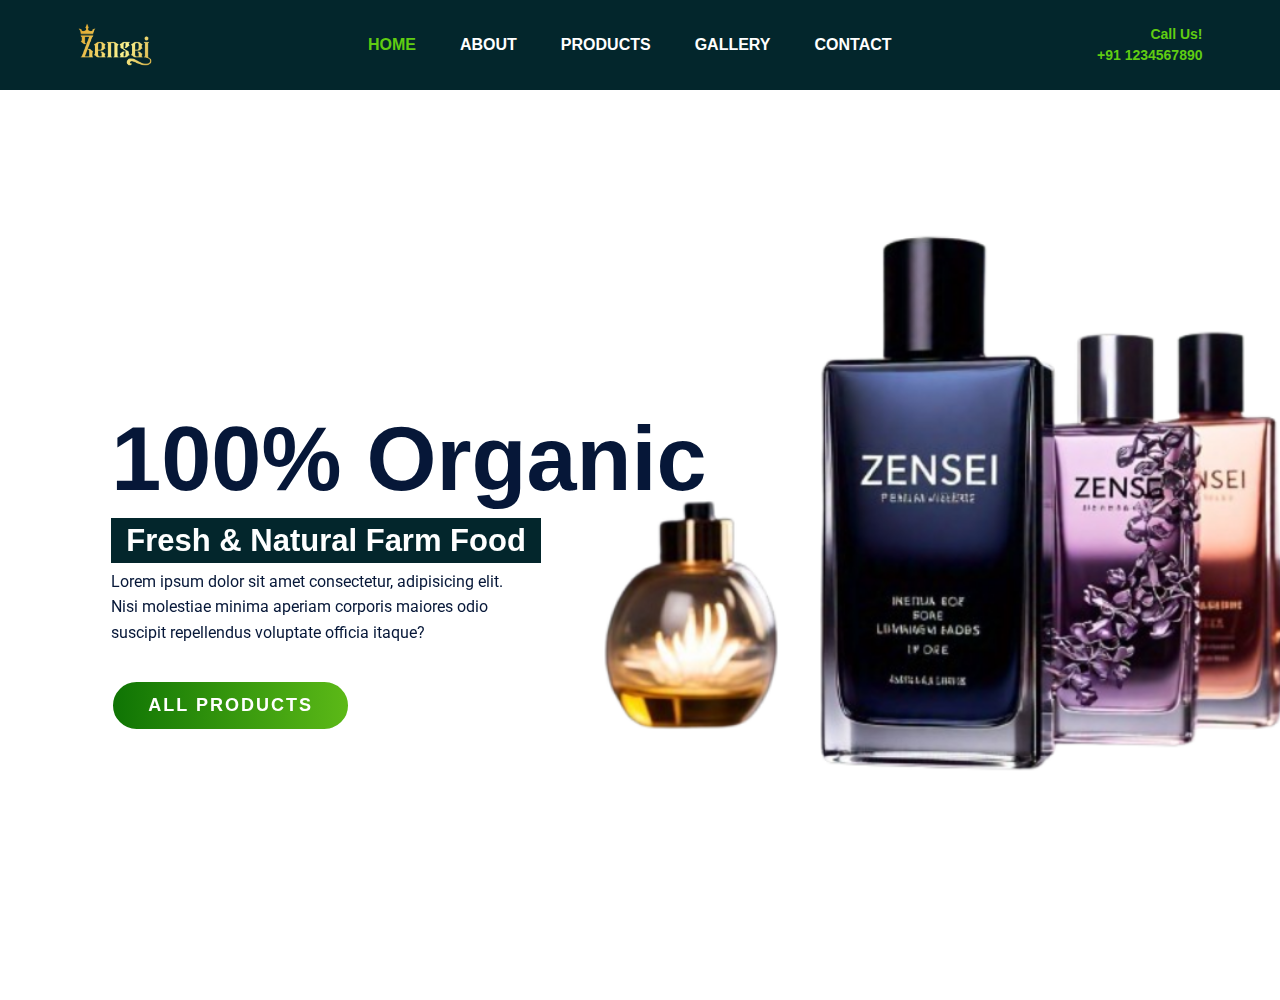
==== index.html @ 80c5c622 "banner section created" ====
<!DOCTYPE html>
<html lang="en">
  <head>
    <meta charset="UTF-8" />
    <meta name="viewport" content="width=device-width, initial-scale=1.0" />
    <title>Zensi</title>
    <!-- Bootstrap CDN -->
    <link
      href="https://cdn.jsdelivr.net/npm/bootstrap@5.3.3/dist/css/bootstrap.min.css"
      rel="stylesheet"
      integrity="sha384-QWTKZyjpPEjISv5WaRU9OFeRpok6YctnYmDr5pNlyT2bRjXh0JMhjY6hW+ALEwIH"
      crossorigin="anonymous"
    />

    <!-- Font awesome CDN -->
    <link
      rel="stylesheet"
      href="https://cdnjs.cloudflare.com/ajax/libs/font-awesome/6.7.2/css/all.min.css"
      integrity="sha512-Evv84Mr4kqVGRNSgIGL/F/aIDqQb7xQ2vcrdIwxfjThSH8CSR7PBEakCr51Ck+w+/U6swU2Im1vVX0SVk9ABhg=="
      crossorigin="anonymous"
      referrerpolicy="no-referrer"
    />

    <!-- Lightbox CDN -->
    <link href="path/to/lightbox.css" rel="stylesheet" />

    <!-- CSS link -->
    <link rel="stylesheet" href="css/style.css" />

    <!-- Responsive style link -->
    <link rel="stylesheet" href="css/responsive-style.css" />
  </head>
  <body>
    <!-- Navbar section -->
    <header id="full_nav">
      <div class="header">
        <div class="container">
          <nav class="navbar navbar-expand-lg">
            <a class="navbar-brand" href="#">
              <img
                src="assets/images/brand_logo/ZENSEI LOGO-01.png"
                alt="logo"
              />
            </a>
            <button
              class="navbar-toggler"
              type="button"
              data-bs-toggle="collapse"
              data-bs-target="#navbarNav"
              aria-controls="navbarNav"
              aria-expanded="false"
              aria-label="Toggle navigation"
            >
              <!-- <span class="navbar-toggler-icon"></span> -->
              <i class="fa-solid fa-bars navbar-toggler-icon"></i>
            </button>
            <div class="collapse navbar-collapse" id="navbarNav">
              <ul class="navbar-nav mx-auto">
                <li class="nav-item">
                  <a class="nav-link active" aria-current="page" href="#"
                    >Home</a
                  >
                </li>
                <li class="nav-item">
                  <a class="nav-link" href="#">About</a>
                </li>
                <li class="nav-item">
                  <a class="nav-link" href="#">Products</a>
                </li>
                <li class="nav-item">
                  <a class="nav-link" href="#">Gallery</a>
                </li>
                <li class="nav-item">
                  <a class="nav-link" href="#">Contact</a>
                </li>
              </ul>
              <div class="header_right">
                <div class="text-lg-end">
                  <span>Call Us!</span>
                  <span class="phone_number"> +91 1234567890 </span>
                </div>
              </div>
            </div>
          </nav>
        </div>
      </div>
    </header>

    <!-- Banner section -->
    <section class="banner_section">
      <div class="container">
        <div
          id="carouselExampleAutoplaying"
          class="carousel slide"
          data-bs-ride="true"
        >
          <div class="carousel-inner">
            <div class="carousel-item active">
              <div class="carousel-caption">
                <h1>100% Organic</h1>
                <h3>Fresh & Natural Farm Food</h3>
                <p>
                  Lorem ipsum dolor sit amet consectetur, adipisicing elit. Nisi
                  molestiae minima aperiam corporis maiores odio suscipit
                  repellendus voluptate officia itaque?
                </p>
                <a href="" class="btn main-btn">All Products</a>
              </div>
            </div>
            <div class="carousel-item">
              <div class="carousel-caption">
                <h1>100% Organic</h1>
                <h3>Fresh & Natural Farm Food</h3>
                <p>
                  Lorem ipsum dolor sit amet consectetur, adipisicing elit. Nisi
                  molestiae minima aperiam corporis maiores odio suscipit
                  repellendus voluptate officia itaque?
                </p>
                <a href="" class="btn main-btn">All Products</a>
              </div>
            </div>
            <div class="carousel-item">
              <div class="carousel-caption">
                <h1>100% Organic</h1>
                <h3>Fresh & Natural Farm Food</h3>
                <p>
                  Lorem ipsum dolor sit amet consectetur, adipisicing elit. Nisi
                  molestiae minima aperiam corporis maiores odio suscipit
                  repellendus voluptate officia itaque?
                </p>
                <a href="" class="btn main-btn">All Products</a>
              </div>
            </div>
          </div>
        </div>
      </div>
    </section>

    <!-- Bootstrap CDN -->
    <script
      src="https://cdn.jsdelivr.net/npm/bootstrap@5.3.3/dist/js/bootstrap.bundle.min.js"
      integrity="sha384-YvpcrYf0tY3lHB60NNkmXc5s9fDVZLESaAA55NDzOxhy9GkcIdslK1eN7N6jIeHz"
      crossorigin="anonymous"
    ></script>

    <!-- Lightbox CDN -->
    <script src="path/to/lightbox.js"></script>
  </body>
</html>
---- css/style.css ----
@import url("https://fonts.googleapis.com/css2?family=Barlow:ital,wght@0,100;0,200;0,300;0,400;0,500;0,600;0,700;0,800;0,900;1,100;1,200;1,300;1,400;1,500;1,600;1,700;1,800;1,900&display=swap");

@import url("https://fonts.googleapis.com/css2?family=Roboto:ital,wght@0,100..900;1,100..900&display=swap");

*,
*::before,
*::after {
  -webkit-box-sizing: border-box;
  -moz-box-sizing: border-box;
  box-sizing: border-box;
  margin: 0;
  padding: 0;
  text-decoration: none;
  outline: none;
}

:root {
  /* Background Color */
  --bg-white: #fff;

  /* Text Colors */
  --primary-text: #061738;
  --secondary-color: #60cd12;
  --light-color: #e2f6de;
  --dark-color: #03262c;
  --text-white: #fff;
  --text-gray: #dee2e6;
  --anchor-color: #007aff;

  /* Font Family */
  --primary-font: "Barlow Condensed", sans-serif;
  --secondary-font: "Roboto", sans-serif;
}

body,
html {
  color: var(--primary-text);
  font-size: 10px;
  font-weight: 400;
  font-family: var(--primary-font);
  scroll-behavior: smooth;
  line-height: 1.5;
}

h1,
h2,
h3,
h4,
h5,
h6,
p {
  margin: 0;
}

h1 {
  font-size: 9rem;
  line-height: 1.4;
  font-weight: 600;
  color: var(--primary-text);
}

h2 {
  color: var(--primary-text);
  font-size: 4.7rem;
  font-weight: 600;
  display: inline-block;
  text-transform: capitalize;
  line-height: 1.2;
  margin-bottom: 2rem;
}

h3 {
  color: var(--text-white);
  font-size: 3.1rem;
  line-height: 1.2;
  font-weight: 700;
}

h4 {
  font-size: 2.5rem;
  font-weight: 700;
  line-height: 1;
  color: var(--primary-text);
}

h5 {
  font-size: 1.8rem;
  font-weight: 600;
  line-height: 1;
  color: var(--primary-text);
}

p {
  font-size: 1.6rem;
  line-height: 1.6;
  margin-top: 1rem;
  color: var(--primary-text);
  font-family: var(--secondary-font);
}

embed,
iframe,
img,
object {
  max-width: 100%;
}

ul {
  margin: 0;
  padding: 0;
  list-style: none;
}

a,
a:active,
a:focus,
a:hover,
button {
  text-decoration: none;
  outline: 0;
}

li a {
  color: var(--text-white);
}

a:hover,
button:hover {
  -webkit-transition: all 0.3s ease-in;
  -o-transition: all 0.3s ease-in;
  -moz-transition: all 0.3s ease-in;
  transition: all 0.3s ease-in;
}

::-webkit-scrollbar {
  width: 10px;
}
::-webkit-scrollbar-track {
  background: var(--white);
}
::-webkit-scrollbar-thumb {
  background: var(--secondary-color);
}

.main-btn {
  position: relative;
  color: var(--bg-white);
  background: linear-gradient(to right, #0f7404, #5cb917);
  z-index: 1;
  overflow: hidden;
  border: 0.2rem solid var(--bg-white);
  border-radius: 3.5rem;
  text-transform: uppercase;
  padding: 1rem 3.5rem;
  font-weight: 600;
  font-size: 1.8rem;
  margin-top: 1.5rem;
  letter-spacing: 0.2rem;
}

.main-btn:hover {
  background: var(--bg-white);
  color: var(--secondary-color);
  border: 0.2rem solid var(--secondary-color);
}

section {
  padding: 5rem 0;
}

.section-title {
  font-size: 4rem;
  font-weight: 600;
  color: var(--primary-text);
  text-transform: capitalize;
  margin-bottom: 2rem;
}

.section-subtitle {
  font-size: 1.6rem;
  font-weight: 400;
  color: var(--primary-text);
  font-family: var(--secondary-font);
  max-width: 40%;
  margin: auto;
  margin-bottom: 1.5rem;
}

.about .banner_section,
.product .banner_section,
.gallery .banner_section,
.contact .banner_section,
.distributors .banner_section {
  background: url("../assets/images/banner/banner.png");
  background-repeat: no-repeat;
  background-position: center;
  background-size: cover;
  padding-top: 17rem;
  padding-bottom: 10rem;
  min-height: auto;
}

/* Navbar css */
.header {
  /* position: absolute; */
  width: 100%;
  height: 90px;
  display: flex;
  justify-content: center;
  align-items: center;
  /* top: 2rem; */
  /* left: 0; */
  /* z-index: 2; */
  background-color: #03262c;
}

.navbar-brand {
  width: 7.5rem;
  margin-top: -0.1rem;
}

.header .navbar-nav .nav-link {
  color: var(--text-white);
  text-transform: uppercase;
  font-size: 1.6rem;
  font-weight: 600;
  padding: 0.5rem 2rem;
  margin: 0 0.2rem;
  font-family: var(--primary-font);
}

.header .navbar-nav .nav-link:hover,
.header .navbar-nav .nav-link.active {
  color: var(--secondary-color);
}

.header .navbar-toggler {
  color: var(--text-white);
  font-size: 2rem;
  height: 2.7rem;
  padding: 0;
}

.header .navbar-toggler:focus {
  outline: none;
  box-shadow: none;
}

.header .header_right span {
  color: var(--secondary-color);
  display: block;
  font-weight: 700;
  font-size: 1.4rem;
}

.header .header_right .phone_no {
  color: var(--text-white);
  font-size: 1.6rem;
}

/* Banner section */
.banner_section {
  background: url("../assets/images/banner/banner.png");
  background-repeat: no-repeat;
  background-size: cover;
  background-position: center;
  min-height: 90vh;
}

.banner_section .carousel-item {
  padding: 3rem 0;
  height: 90vh;
}

.banner_section .carousel-caption {
  top: 30%;
  bottom: 0;
  left: 3%;
  right: 0;
  text-align: left;
  width: 100%;
}

.banner_section .carousel-caption h3 {
  padding: 0.5rem 1.5rem;
  background-color: var(--dark-color);
  display: inline;
}

.banner_section .carousel-caption p {
  max-width: 40rem;
  margin-bottom: 2rem;
}
---- css/responsive-style.css ----
/* Media Query 1170px */
@media (max-width: 1170px) {
  /* General CSS */
  .section-subtitle {
    max-width: 60%;
  }

  /* 01 Navbar CSS */
  .header .navbar {
    background-size: cover;
    padding: 2rem;
  }

  .header .navbar-nav {
    margin-top: 2rem;
  }

  .header .navbar-nav .nav-link {
    padding: 0.2rem 0.5rem;
    margin-bottom: 1rem;
  }

  .header .header_right span {
    padding: 0.2rem 0.5rem;
  }

  /* 02 Banner Section */
  .banner_section .carousel-item {
    height: 90vh;
  }
}

/* Media Query 991px */
@media (max-width: 991px) {
  /* 01 Navbar CSS */
  .header .navbar {
    background-size: cover;
    padding: 1rem 2rem;
  }

  .header .navbar-nav {
    margin-top: 2rem;
  }

  .header .navbar-nav .nav-link {
    padding: 0.2rem 0.5rem;
    margin-bottom: 1rem;
  }

  .header .header_right span {
    padding: 0.2rem 0.5rem;
  }

  /* General CSS */
  .about .banner_section,
  .product .banner_section,
  .Gallery .banner_section,
  .contact .banner_section {
    padding-top: 12.5rem;
    padding-bottom: 3rem;
  }
}

/* Media Query 767px */
@media (max-width: 767px) {
  /* General CSS */
  body,
  html {
    font-size: 8px;
  }

  .section-subtitle {
    max-width: 80%;
  }

  /* 02 Banner Section */
  .banner_section {
    min-height: 70vh;
  }

  .banner_section .carousel-item {
    height: 70vh;
  }
}

/* Media Query 590px */
@media (max-width: 590px) {
  /* General CSS */
  body,
  html {
    font-size: 7px;
  }
}
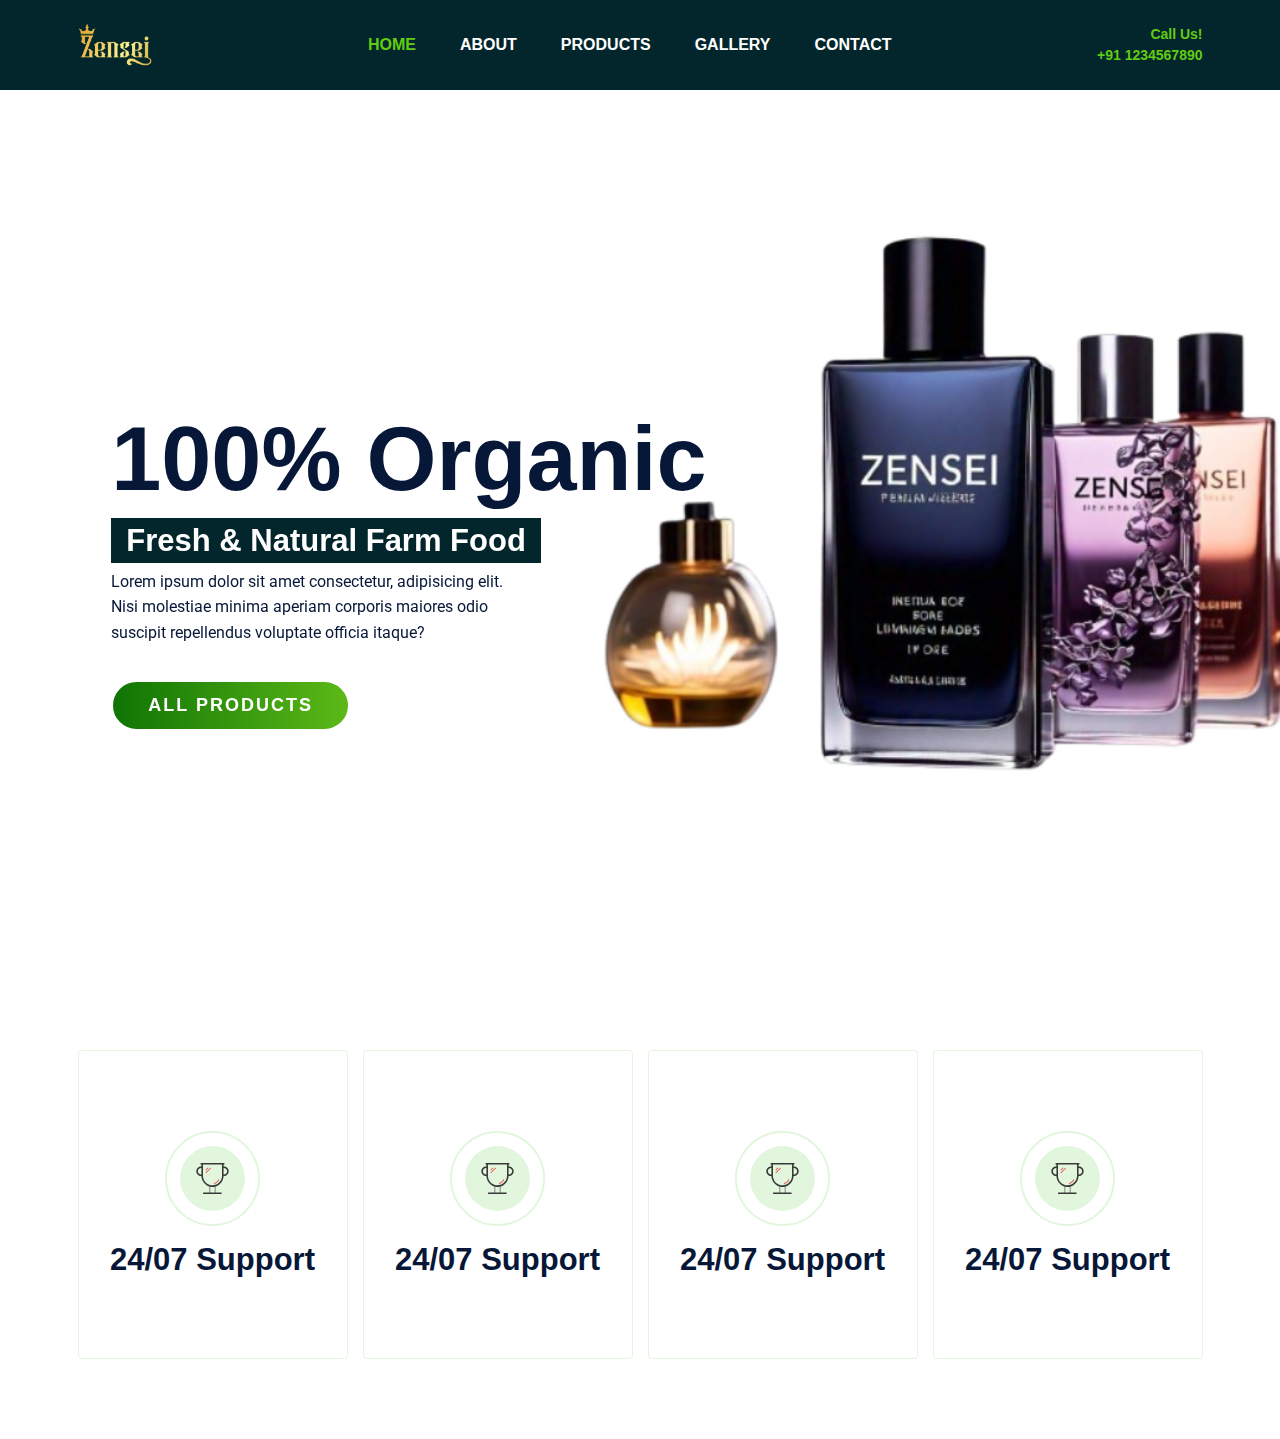
==== commit c7f37572: "feature section created" ====
--- a/index.html
+++ b/index.html
@@ -136,6 +136,70 @@
       </div>
     </section>
 
+    <!-- Features section -->
+     <section class="feature_section">
+        <div class="container">
+            <div class="row">
+                <div class="col-6 col-lg-3 mb-5">
+                    <div class="card features-box">
+                        <div class="text-center">
+                            <div class="features-icon-border">
+                                <div class="features-icon">
+                                    <img src="./assets/images/icons/feature_icon.svg" alt="icon">
+                                </div>
+                            </div>
+                            <div class="features-text">
+                                <h3>24/07 Support</h3>
+                            </div>
+                        </div>
+                    </div>
+                </div>
+                <div class="col-6 col-lg-3 mb-5">
+                    <div class="card features-box">
+                        <div class="text-center">
+                            <div class="features-icon-border">
+                                <div class="features-icon">
+                                    <img src="./assets/images/icons/feature_icon.svg" alt="icon">
+                                </div>
+                            </div>
+                            <div class="features-text">
+                                <h3>24/07 Support</h3>
+                            </div>
+                        </div>
+                    </div>
+                </div>
+                <div class="col-6 col-lg-3 mb-5">
+                    <div class="card features-box">
+                        <div class="text-center">
+                            <div class="features-icon-border">
+                                <div class="features-icon">
+                                    <img src="./assets/images/icons/feature_icon.svg" alt="icon">
+                                </div>
+                            </div>
+                            <div class="features-text">
+                                <h3>24/07 Support</h3>
+                            </div>
+                        </div>
+                    </div>
+                </div>
+                <div class="col-6 col-lg-3 mb-5">
+                    <div class="card features-box">
+                        <div class="text-center">
+                            <div class="features-icon-border">
+                                <div class="features-icon">
+                                    <img src="./assets/images/icons/feature_icon.svg" alt="icon">
+                                </div>
+                            </div>
+                            <div class="features-text">
+                                <h3>24/07 Support</h3>
+                            </div>
+                        </div>
+                    </div>
+                </div>
+            </div>
+        </div>
+     </section>
+
     <!-- Bootstrap CDN -->
     <script
       src="https://cdn.jsdelivr.net/npm/bootstrap@5.3.3/dist/js/bootstrap.bundle.min.js"
--- a/css/style.css
+++ b/css/style.css
@@ -291,3 +291,52 @@
   max-width: 40rem;
   margin-bottom: 2rem;
 }
+
+/* Feature section */
+.feature_section .features-box {
+  background-color: transparent;
+  border: 0.15rem solid var(--light-color);
+  padding: 8rem 0;
+  transition: all 0.3s;
+}
+
+.feature_section .features-box .features-icon-border {
+  background-color: transparent;
+  border-radius: 50%;
+  border: 0.2rem solid var(--light-color);
+  padding: 1.3rem;
+  display: inline-block;
+}
+
+.feature_section .features-box .features-icon {
+  height: 6.5rem;
+  width: 6.5rem;
+  background-color: var(--light-color);
+  margin: auto;
+  border-radius: 50%;
+  display: flex;
+  align-items: center;
+  justify-content: center;
+}
+
+.feature_section .features-box .features-icon img {
+  width: 3.7rem;
+}
+
+.feature_section .features-box h3 {
+  margin-top: 1.5rem;
+  color: var(--primary-text);
+}
+
+.feature_section .features-box:hover {
+  background-color: #03262c;
+  border-color: #03262c;
+}
+
+.feature_section .features-box:hover h3 {
+  color: #fff;
+}
+
+.feature_section .features-box:hover .features-icon-border {
+  border-color: #36970e;
+}
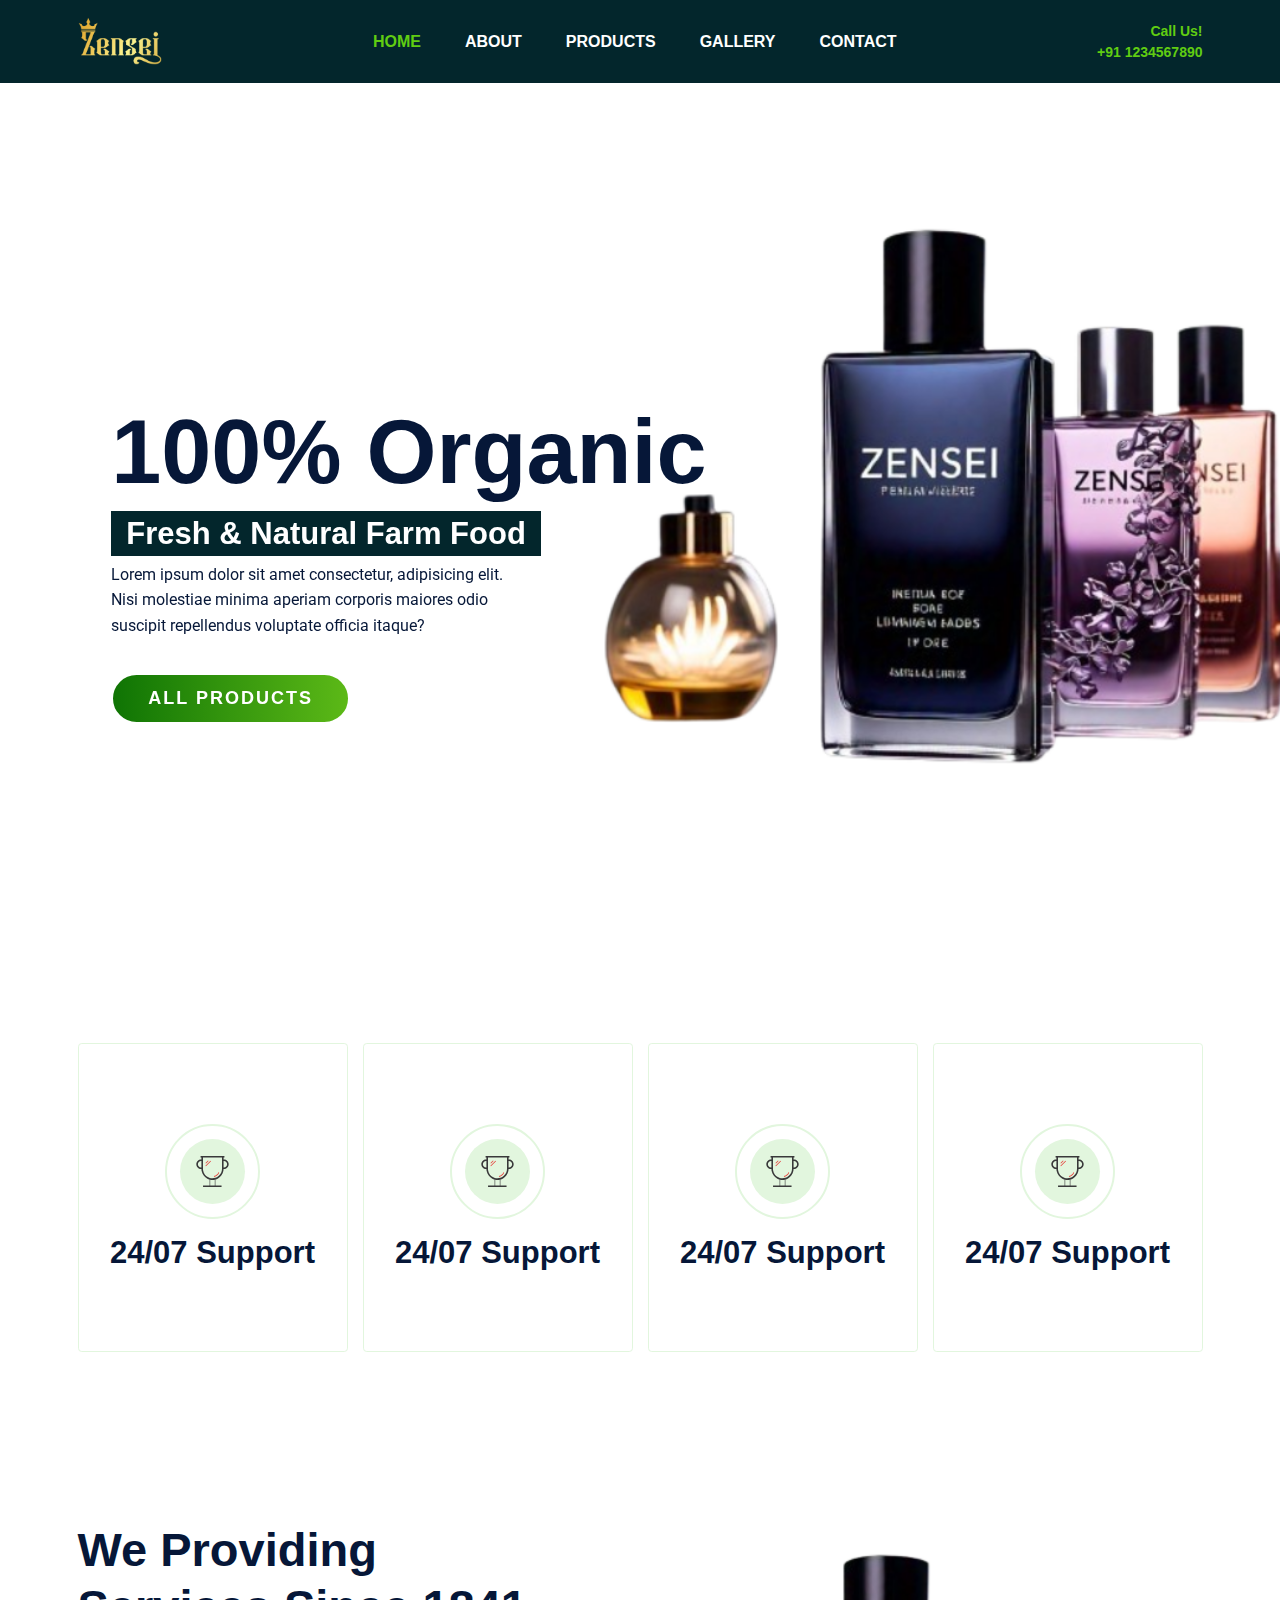
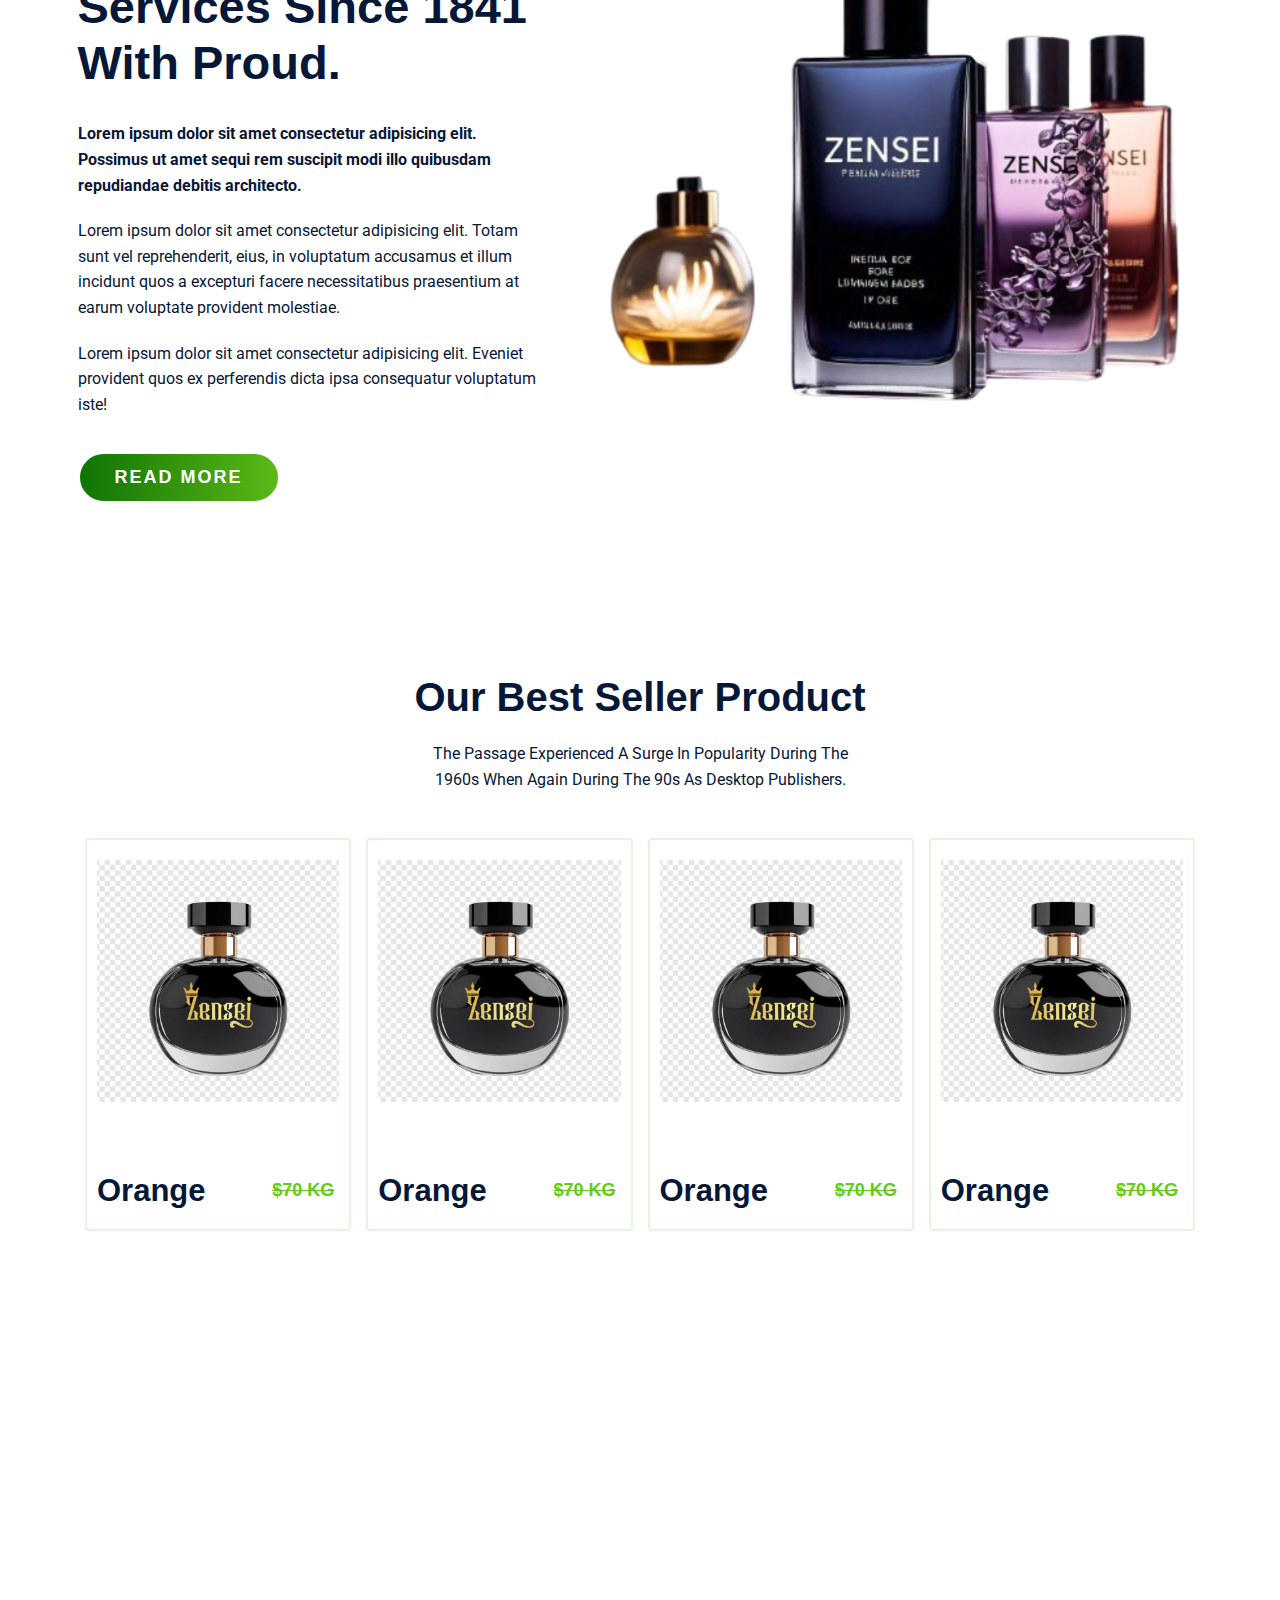
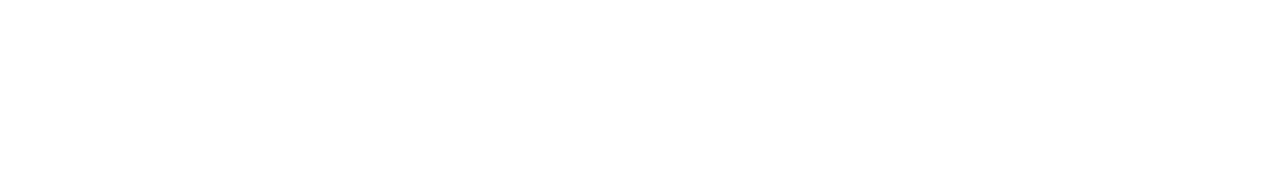
==== commit 59000070: "product section and story section created" ====
--- a/index.html
+++ b/index.html
@@ -35,7 +35,7 @@
     <header id="full_nav">
       <div class="header">
         <div class="container">
-          <nav class="navbar navbar-expand-lg">
+          <nav class="navbar navbar-expand-lg py-4">
             <a class="navbar-brand" href="#">
               <img
                 src="assets/images/brand_logo/ZENSEI LOGO-01.png"
@@ -137,68 +137,219 @@
     </section>
 
     <!-- Features section -->
-     <section class="feature_section">
-        <div class="container">
+    <section class="feature_section">
+      <div class="container">
+        <div class="row">
+          <div class="col-6 col-lg-3 mb-5">
+            <div class="card features-box">
+              <div class="text-center">
+                <div class="features-icon-border">
+                  <div class="features-icon">
+                    <img
+                      src="./assets/images/icons/feature_icon.svg"
+                      alt="icon"
+                    />
+                  </div>
+                </div>
+                <div class="features-text">
+                  <h3>24/07 Support</h3>
+                </div>
+              </div>
+            </div>
+          </div>
+          <div class="col-6 col-lg-3 mb-5">
+            <div class="card features-box">
+              <div class="text-center">
+                <div class="features-icon-border">
+                  <div class="features-icon">
+                    <img
+                      src="./assets/images/icons/feature_icon.svg"
+                      alt="icon"
+                    />
+                  </div>
+                </div>
+                <div class="features-text">
+                  <h3>24/07 Support</h3>
+                </div>
+              </div>
+            </div>
+          </div>
+          <div class="col-6 col-lg-3 mb-5">
+            <div class="card features-box">
+              <div class="text-center">
+                <div class="features-icon-border">
+                  <div class="features-icon">
+                    <img
+                      src="./assets/images/icons/feature_icon.svg"
+                      alt="icon"
+                    />
+                  </div>
+                </div>
+                <div class="features-text">
+                  <h3>24/07 Support</h3>
+                </div>
+              </div>
+            </div>
+          </div>
+          <div class="col-6 col-lg-3 mb-5">
+            <div class="card features-box">
+              <div class="text-center">
+                <div class="features-icon-border">
+                  <div class="features-icon">
+                    <img
+                      src="./assets/images/icons/feature_icon.svg"
+                      alt="icon"
+                    />
+                  </div>
+                </div>
+                <div class="features-text">
+                  <h3>24/07 Support</h3>
+                </div>
+              </div>
+            </div>
+          </div>
+        </div>
+      </div>
+    </section>
+
+    <!-- About section -->
+    <section class="landing_about_section">
+      <div class="container">
+        <div class="row align-items-center">
+          <div class="col-xl-5 col-lg-6 col-sm-8">
+            <div class="about-content">
+              <h2>We Providing Services Since 1841 With Proud.</h2>
+              <div class="about-details">
+                <p class="fw-bold">
+                  Lorem ipsum dolor sit amet consectetur adipisicing elit.
+                  Possimus ut amet sequi rem suscipit modi illo quibusdam
+                  repudiandae debitis architecto.
+                </p>
+                <p>
+                  Lorem ipsum dolor sit amet consectetur adipisicing elit. Totam
+                  sunt vel reprehenderit, eius, in voluptatum accusamus et illum
+                  incidunt quos a excepturi facere necessitatibus praesentium at
+                  earum voluptate provident molestiae.
+                </p>
+                <p>
+                  Lorem ipsum dolor sit amet consectetur adipisicing elit.
+                  Eveniet provident quos ex perferendis dicta ipsa consequatur
+                  voluptatum iste!
+                </p>
+                <a href="" class="btn main-btn">Read More</a>
+              </div>
+            </div>
+          </div>
+        </div>
+      </div>
+    </section>
+
+    <!-- Product section -->
+    <section class="landing_product_section">
+      <div class="container">
+        <div class="row justify-content-center">
+          <div class="col-12 text-center p-5">
+            <h2 class="section-title">Our Best Seller Product</h2>
+            <p class="section-subtitle">
+              The Passage Experienced A Surge In Popularity During The 1960s
+              When Again During The 90s As Desktop Publishers.
+            </p>
+          </div>
+        </div>
+        <div class="row mx-0">
+          <div class="col-lg-3 col-sm-6 mb-5">
+            <div class="card product-card">
+              <div class="product-img">
+                <img
+                  src="./assets/images/products/product1.jpeg"
+                  alt="product"
+                  class="img-fluid"
+                />
+              </div>
+              <div class="d-flex align-items-center justify-content-between">
+                <h3>Orange</h3>
+                <span>$70 KG</span>
+              </div>
+              <div class="product-detail">
+                <a href="" class="btn main-btn">View Products</a>
+              </div>
+            </div>
+          </div>
+          <div class="col-lg-3 col-sm-6 mb-5">
+            <div class="card product-card">
+              <div class="product-img">
+                <img
+                  src="./assets/images/products/product1.jpeg"
+                  alt="product"
+                  class="img-fluid"
+                />
+              </div>
+              <div class="d-flex align-items-center justify-content-between">
+                <h3>Orange</h3>
+                <span>$70 KG</span>
+              </div>
+              <div class="product-detail">
+                <a href="" class="btn main-btn">View Products</a>
+              </div>
+            </div>
+          </div>
+          <div class="col-lg-3 col-sm-6 mb-5">
+            <div class="card product-card">
+              <div class="product-img">
+                <img
+                  src="./assets/images/products/product1.jpeg"
+                  alt="product"
+                  class="img-fluid"
+                />
+              </div>
+              <div class="d-flex align-items-center justify-content-between">
+                <h3>Orange</h3>
+                <span>$70 KG</span>
+              </div>
+              <div class="product-detail">
+                <a href="" class="btn main-btn">View Products</a>
+              </div>
+            </div>
+          </div>
+          <div class="col-lg-3 col-sm-6 mb-5">
+            <div class="card product-card">
+              <div class="product-img">
+                <img
+                  src="./assets/images/products/product1.jpeg"
+                  alt="product"
+                  class="img-fluid"
+                />
+              </div>
+              <div class="d-flex align-items-center justify-content-between">
+                <h3>Orange</h3>
+                <span>$70 KG</span>
+              </div>
+              <div class="product-detail">
+                <a href="" class="btn main-btn">View Products</a>
+              </div>
+            </div>
+          </div>
+        </div>
+      </div>
+    </section>
+
+    <!-- story section -->
+    <section id="story">
+      <div class="container">
+        <div class="story-section rounded">
+          <div class="container">
             <div class="row">
-                <div class="col-6 col-lg-3 mb-5">
-                    <div class="card features-box">
-                        <div class="text-center">
-                            <div class="features-icon-border">
-                                <div class="features-icon">
-                                    <img src="./assets/images/icons/feature_icon.svg" alt="icon">
-                                </div>
-                            </div>
-                            <div class="features-text">
-                                <h3>24/07 Support</h3>
-                            </div>
-                        </div>
-                    </div>
-                </div>
-                <div class="col-6 col-lg-3 mb-5">
-                    <div class="card features-box">
-                        <div class="text-center">
-                            <div class="features-icon-border">
-                                <div class="features-icon">
-                                    <img src="./assets/images/icons/feature_icon.svg" alt="icon">
-                                </div>
-                            </div>
-                            <div class="features-text">
-                                <h3>24/07 Support</h3>
-                            </div>
-                        </div>
-                    </div>
-                </div>
-                <div class="col-6 col-lg-3 mb-5">
-                    <div class="card features-box">
-                        <div class="text-center">
-                            <div class="features-icon-border">
-                                <div class="features-icon">
-                                    <img src="./assets/images/icons/feature_icon.svg" alt="icon">
-                                </div>
-                            </div>
-                            <div class="features-text">
-                                <h3>24/07 Support</h3>
-                            </div>
-                        </div>
-                    </div>
-                </div>
-                <div class="col-6 col-lg-3 mb-5">
-                    <div class="card features-box">
-                        <div class="text-center">
-                            <div class="features-icon-border">
-                                <div class="features-icon">
-                                    <img src="./assets/images/icons/feature_icon.svg" alt="icon">
-                                </div>
-                            </div>
-                            <div class="features-text">
-                                <h3>24/07 Support</h3>
-                            </div>
-                        </div>
-                    </div>
-                </div>
-            </div>
-        </div>
-     </section>
+              <div class="col-sm-12"></div>
+            </div>
+          </div>
+        </div>
+      </div>
+    </section>
+
+    <!-- Faq section -->
+    <section class="faq_section">
+     
+    </section>
 
     <!-- Bootstrap CDN -->
     <script
--- a/css/style.css
+++ b/css/style.css
@@ -201,13 +201,11 @@
 }
 
 /* Navbar css */
+
+
 .header {
   /* position: absolute; */
   width: 100%;
-  height: 90px;
-  display: flex;
-  justify-content: center;
-  align-items: center;
   /* top: 2rem; */
   /* left: 0; */
   /* z-index: 2; */
@@ -215,7 +213,7 @@
 }
 
 .navbar-brand {
-  width: 7.5rem;
+  width: 8.5rem;
   margin-top: -0.1rem;
 }
 
@@ -340,3 +338,76 @@
 .feature_section .features-box:hover .features-icon-border {
   border-color: #36970e;
 }
+
+/* About section */
+.landing_about_section {
+  background: url("../assets/images/banner/banner.png");
+  background-repeat: no-repeat;
+  background-size: cover;
+  background-position: center;
+  padding: 9rem 0;
+}
+
+.landing_about_section p {
+  color: var(--primary-text);
+  margin-bottom: 2rem;
+}
+
+/* product card design */
+.landing_product_section .product-card {
+  position: relative;
+  overflow: hidden;
+  cursor: pointer;
+  border: transparent;
+  border: 0.2rem solid var(--light-color);
+  padding: 2rem 1rem;
+  position: relative;
+  transition: all 0.3s;
+}
+
+.landing_product_section .product-card .product-img {
+  margin-bottom: 7rem;
+  text-align: center;
+}
+
+.landing_product_section .product-card h3 {
+  color: var(--primary-text);
+}
+
+.landing_product_section .product-card span {
+  font-size: 1.8rem;
+  font-weight: 600;
+  text-transform: uppercase;
+  color: var(--secondary-color);
+  margin-right: 0.5rem;
+  text-decoration: line-through;
+  transition: all 0.3s;
+}
+
+.landing_product_section .product-detail {
+  position: absolute;
+  bottom: -22rem;
+  right: 0;
+  left: 0;
+  text-align: center;
+  padding: 5rem 1rem;
+  background-color: var(--dark-color);
+  transition: all 0.5s ease;
+}
+
+.landing_product_section .product-card:hover .product-detail {
+  bottom: 0;
+}
+
+/* Story section */
+.story-section {
+  width: 100%;
+  height: 28.125rem;
+  /* height: 300px; */
+  background: url("../assets/images/story/story1.jpeg") no-repeat center;
+  background-size: cover;
+  background-position: center;
+  background-attachment: fixed;
+  padding-top: 100px;
+  text-align: center;
+}
--- a/css/responsive-style.css
+++ b/css/responsive-style.css
@@ -7,7 +7,6 @@
 
   /* 01 Navbar CSS */
   .header .navbar {
-    background-size: cover;
     padding: 2rem;
   }
 
@@ -69,6 +68,7 @@
     font-size: 8px;
   }
 
+
   .section-subtitle {
     max-width: 80%;
   }
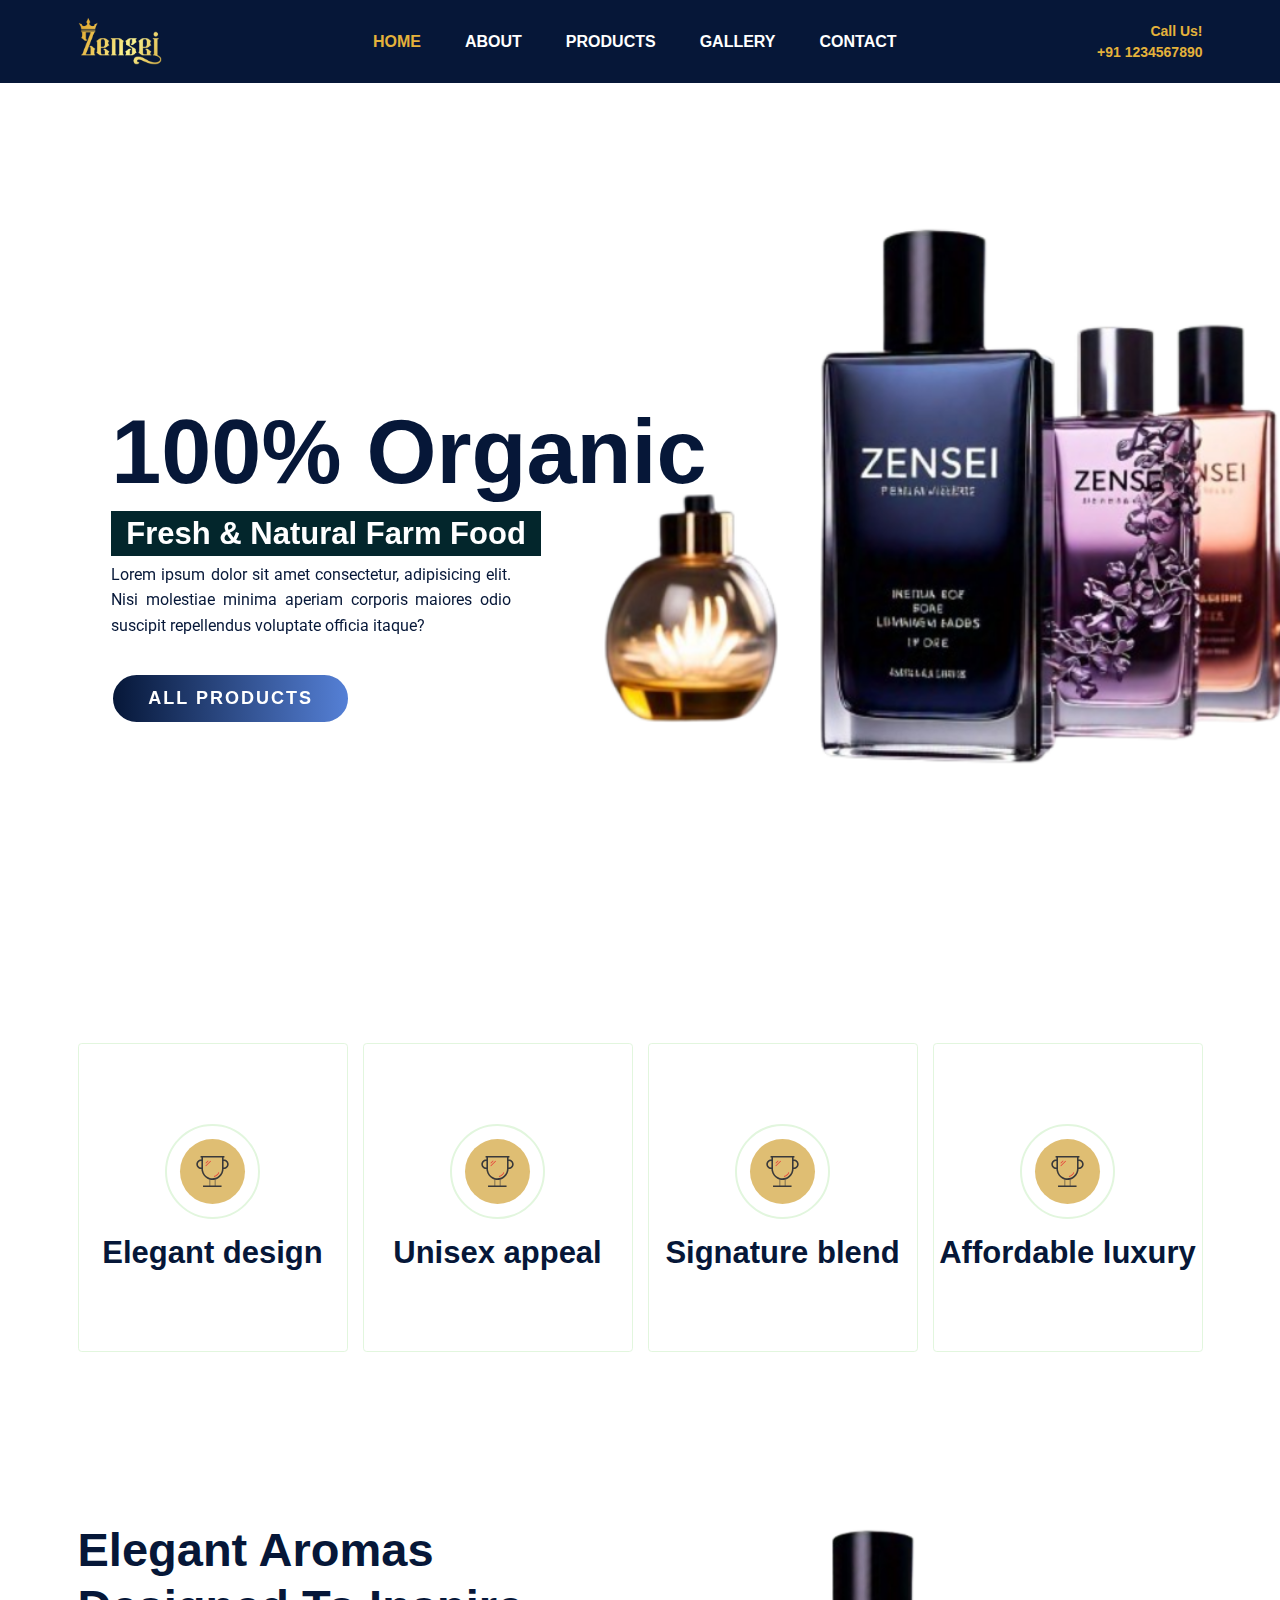
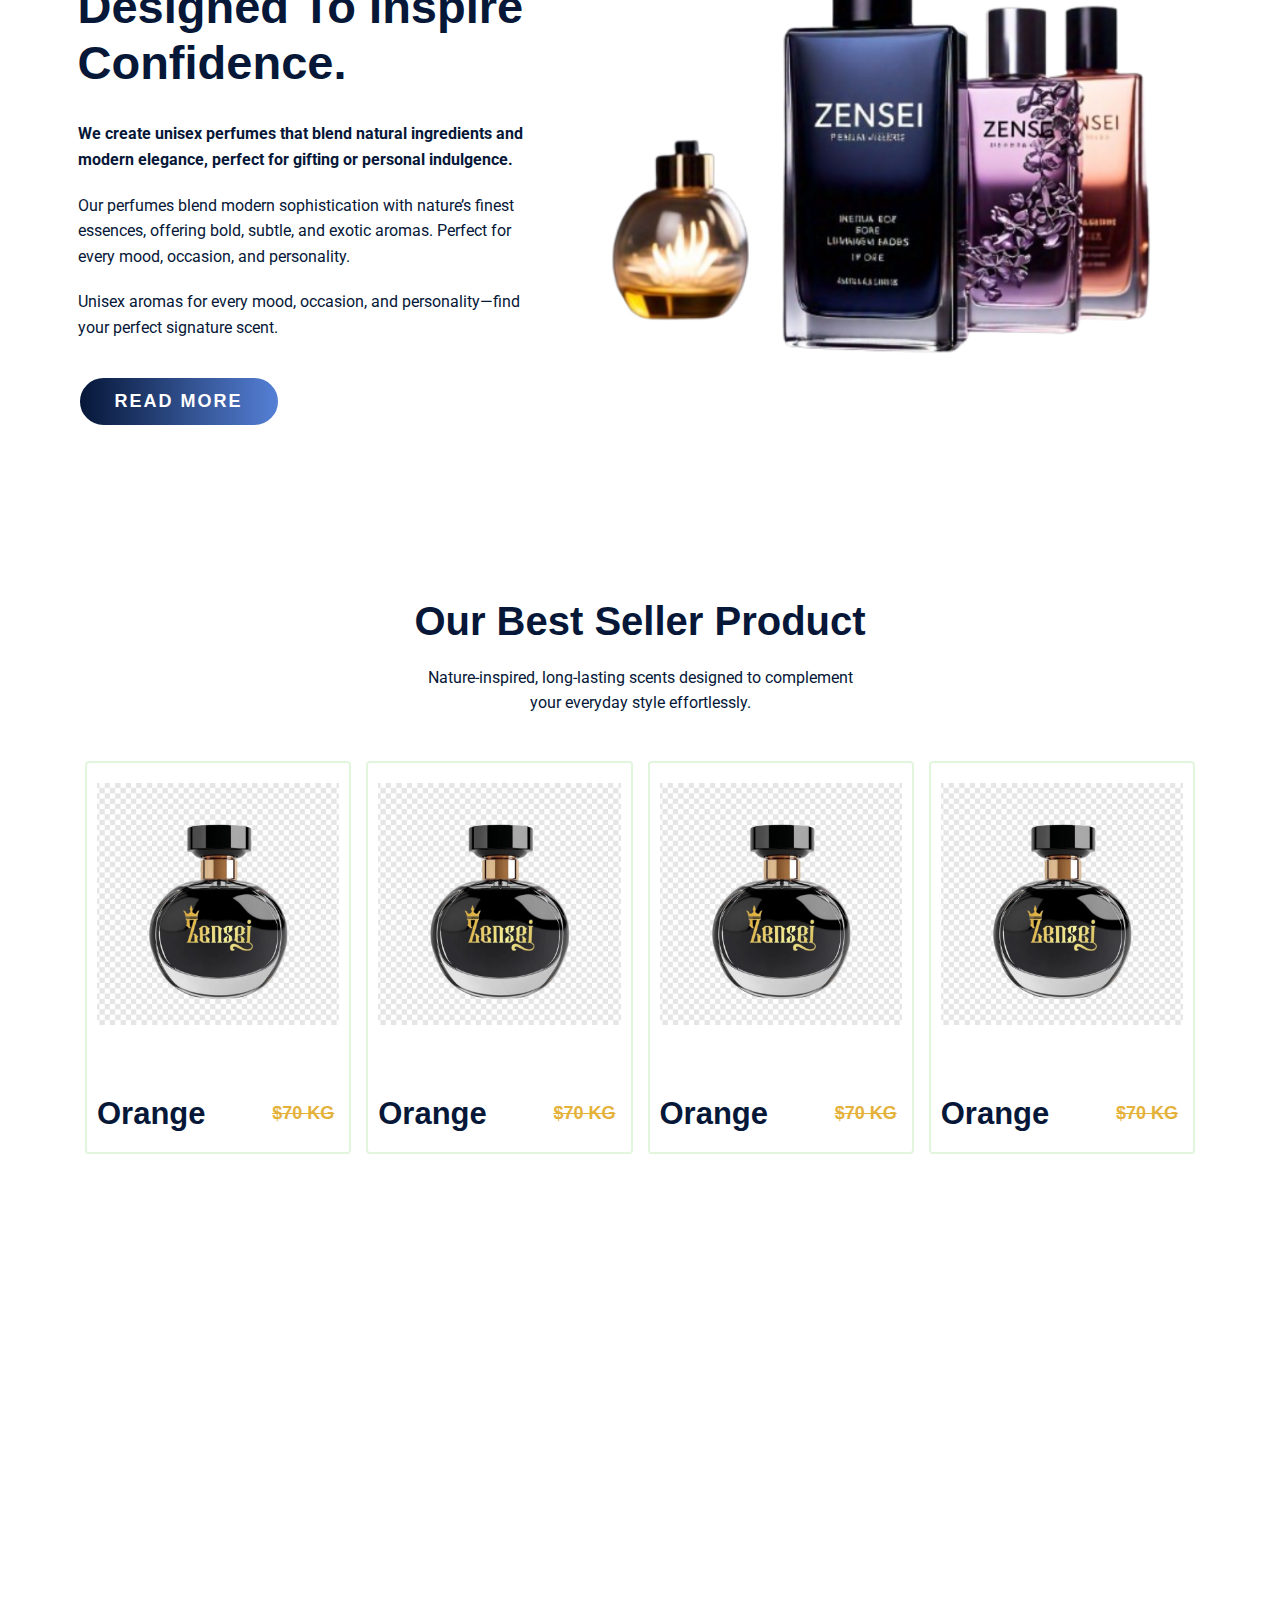
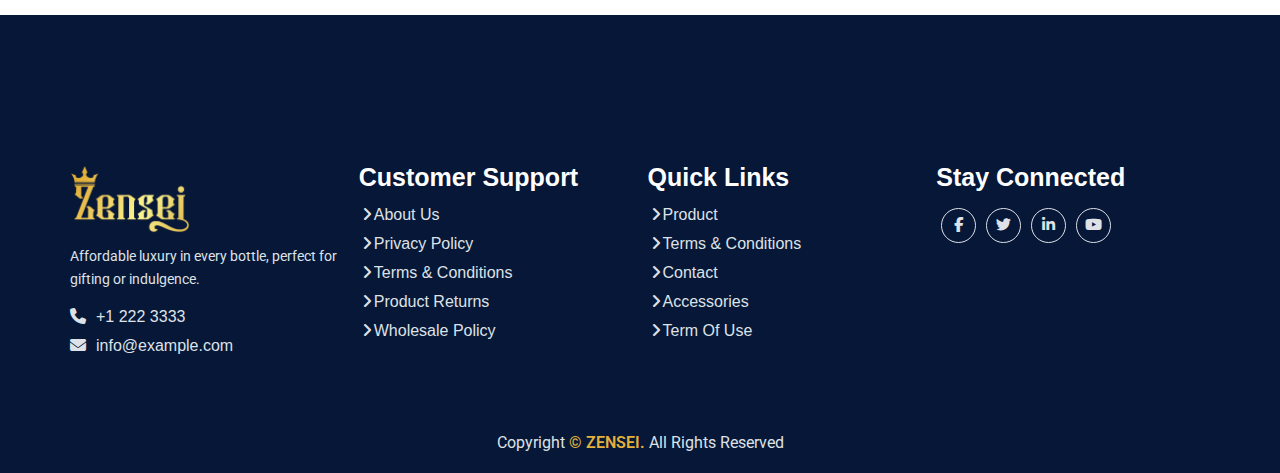
==== commit a9350347: "footer added" ====
--- a/index.html
+++ b/index.html
@@ -90,24 +90,24 @@
     <section class="banner_section">
       <div class="container">
         <div
-          id="carouselExampleAutoplaying"
+          id="carouselExampleCaptions"
           class="carousel slide"
-          data-bs-ride="true"
+          data-bs-ride="carousel"
         >
           <div class="carousel-inner">
+            <div class="carousel-item">
+              <div class="carousel-caption">
+                <h1>Daily Refresh</h1>
+                <h3>Discover Your Signature Scent</h3>
+                <p>
+                  Unleash your confidence with bold, unforgettable scents.
+                  Lightweight, eco-friendly, and designed to leave a lasting
+                  impression. Find your signature fragrance today.
+                </p>
+                <a href="" class="btn main-btn">All Products</a>
+              </div>
+            </div>
             <div class="carousel-item active">
-              <div class="carousel-caption">
-                <h1>100% Organic</h1>
-                <h3>Fresh & Natural Farm Food</h3>
-                <p>
-                  Lorem ipsum dolor sit amet consectetur, adipisicing elit. Nisi
-                  molestiae minima aperiam corporis maiores odio suscipit
-                  repellendus voluptate officia itaque?
-                </p>
-                <a href="" class="btn main-btn">All Products</a>
-              </div>
-            </div>
-            <div class="carousel-item">
               <div class="carousel-caption">
                 <h1>100% Organic</h1>
                 <h3>Fresh & Natural Farm Food</h3>
@@ -152,7 +152,7 @@
                   </div>
                 </div>
                 <div class="features-text">
-                  <h3>24/07 Support</h3>
+                  <h3>Elegant design</h3>
                 </div>
               </div>
             </div>
@@ -169,7 +169,7 @@
                   </div>
                 </div>
                 <div class="features-text">
-                  <h3>24/07 Support</h3>
+                  <h3>Unisex appeal</h3>
                 </div>
               </div>
             </div>
@@ -186,7 +186,7 @@
                   </div>
                 </div>
                 <div class="features-text">
-                  <h3>24/07 Support</h3>
+                  <h3>Signature blend</h3>
                 </div>
               </div>
             </div>
@@ -203,7 +203,7 @@
                   </div>
                 </div>
                 <div class="features-text">
-                  <h3>24/07 Support</h3>
+                  <h3>Affordable luxury</h3>
                 </div>
               </div>
             </div>
@@ -218,23 +218,20 @@
         <div class="row align-items-center">
           <div class="col-xl-5 col-lg-6 col-sm-8">
             <div class="about-content">
-              <h2>We Providing Services Since 1841 With Proud.</h2>
+              <h2>Elegant Aromas Designed to Inspire Confidence.</h2>
               <div class="about-details">
                 <p class="fw-bold">
-                  Lorem ipsum dolor sit amet consectetur adipisicing elit.
-                  Possimus ut amet sequi rem suscipit modi illo quibusdam
-                  repudiandae debitis architecto.
+                  We create unisex perfumes that blend natural ingredients and
+                  modern elegance, perfect for gifting or personal indulgence.
                 </p>
                 <p>
-                  Lorem ipsum dolor sit amet consectetur adipisicing elit. Totam
-                  sunt vel reprehenderit, eius, in voluptatum accusamus et illum
-                  incidunt quos a excepturi facere necessitatibus praesentium at
-                  earum voluptate provident molestiae.
+                  Our perfumes blend modern sophistication with nature’s finest
+                  essences, offering bold, subtle, and exotic aromas. Perfect
+                  for every mood, occasion, and personality.
                 </p>
                 <p>
-                  Lorem ipsum dolor sit amet consectetur adipisicing elit.
-                  Eveniet provident quos ex perferendis dicta ipsa consequatur
-                  voluptatum iste!
+                  Unisex aromas for every mood, occasion, and personality—find
+                  your perfect signature scent.
                 </p>
                 <a href="" class="btn main-btn">Read More</a>
               </div>
@@ -251,8 +248,8 @@
           <div class="col-12 text-center p-5">
             <h2 class="section-title">Our Best Seller Product</h2>
             <p class="section-subtitle">
-              The Passage Experienced A Surge In Popularity During The 1960s
-              When Again During The 90s As Desktop Publishers.
+              Nature-inspired, long-lasting scents designed to complement your
+              everyday style effortlessly.
             </p>
           </div>
         </div>
@@ -347,9 +344,107 @@
     </section>
 
     <!-- Faq section -->
-    <section class="faq_section">
-     
-    </section>
+    <!-- <section class="faq_section">
+      <div class="container">
+        <div class="row">
+          <div class="col-md-6 offset-md-3">
+            <div class="faq-title text-center pb-3">
+              <h2>FAQ</h2>
+            </div>
+          </div>
+
+          <div class="col-md-6 offset-md-3">
+            <div class="faq" id="accordion">
+              <div class="card">
+                <div class="card-header" id="faqHeading-1">
+                  <div class="mb-0">
+                    <h5 class="faq-title" data-toggle="collapse" data-target="#faqCollapse-1" data-area-expanded="true" data-area-controls="faqCollapse-1">
+                      <span class="badge">1</span>What is Lorem Ipsum
+                    </h5>
+                  </div>
+                </div>
+              </div>
+            </div>
+          </div>
+        </div>
+      </div>
+    </section> -->
+
+    <!-- Footer section -->
+    <!-- Footer section Start-->
+    <section class="footer_wrapper mt-3 mt-md-0">
+      <div class="container px-5 px-lg-0">
+        <div class="row">
+          <div class="col-lg-3 col-sm-6 mb-5 mb-lg-0">
+            <h5>
+              <a href=""
+                ><img
+                  src="./assets/images/brand_logo/ZENSEI LOGO-01.png"
+                  class="footer_logo"
+                  alt="logo"
+              /></a>
+            </h5>
+            <p class="mb-4 ps-0 company_details">
+              Affordable luxury in every bottle, perfect for gifting or
+              indulgence.
+            </p>
+            <div class="contact-info">
+              <ul class="list-unstyled">
+                <li>
+                  <a href="#"><i class="fa fa-phone me-3"></i>+1 222 3333</a>
+                </li>
+                <li>
+                  <a href="#"
+                    ><i class="fa fa-envelope me-3"></i>info@example.com</a
+                  >
+                </li>
+              </ul>
+            </div>
+          </div>
+          <div class="col-lg-3 col-sm-6 mb-5 mb-lg-0">
+            <h5>Customer Support</h5>
+            <ul class="link-widget p-0">
+              <li><a href="#">About Us</a></li>
+              <li><a href="#">Privacy Policy</a></li>
+              <li><a href="#">Terms & Conditions</a></li>
+              <li><a href="#">Product Returns</a></li>
+              <li><a href="#">Wholesale Policy</a></li>
+            </ul>
+          </div>
+          <div class="col-lg-3 col-sm-6 mb-5 mb-lg-0">
+            <h5>Quick Links</h5>
+            <ul class="link-widget p-0">
+              <li><a href="#">Product</a></li>
+              <li><a href="#">Terms & Conditions</a></li>
+              <li><a href="#">Contact</a></li>
+              <li><a href="#">Accessories</a></li>
+              <li><a href="#">Term Of Use</a></li>
+            </ul>
+          </div>
+          <div class="col-lg-3 col-sm-6 mb-5 mb-lg-0">
+            <h5>Stay Connected</h5>
+            <ul class="social-network d-flex align-items-center p-0">
+              <li>
+                <a href="#"><i class="fab fa-facebook-f"></i></a>
+              </li>
+              <li>
+                <a href="#"><i class="fab fa-twitter"></i></a>
+              </li>
+              <li>
+                <a href="#"><i class="fab fa-linkedin-in"></i></a>
+              </li>
+              <li>
+                <a href="#"><i class="fab fa-youtube"></i></a>
+              </li>
+            </ul>
+          </div>
+        </div>
+      </div>
+      <div class="container-fluid copyright-section">
+        <p>Copyright <a href="#">© ZENSEI.</a> All Rights Reserved</p>
+      </div>
+    </section>
+    <!-- Footer Section Exit  -->
 
     <!-- Bootstrap CDN -->
     <script
--- a/css/style.css
+++ b/css/style.css
@@ -20,7 +20,7 @@
 
   /* Text Colors */
   --primary-text: #061738;
-  --secondary-color: #60cd12;
+  --secondary-color: #e4b23b;
   --light-color: #e2f6de;
   --dark-color: #03262c;
   --text-white: #fff;
@@ -145,7 +145,7 @@
 .main-btn {
   position: relative;
   color: var(--bg-white);
-  background: linear-gradient(to right, #0f7404, #5cb917);
+  background: linear-gradient(to right, #061738, #5580d6);
   z-index: 1;
   overflow: hidden;
   border: 0.2rem solid var(--bg-white);
@@ -209,7 +209,7 @@
   /* top: 2rem; */
   /* left: 0; */
   /* z-index: 2; */
-  background-color: #03262c;
+  background-color: var(--primary-text);
 }
 
 .navbar-brand {
@@ -288,6 +288,7 @@
 .banner_section .carousel-caption p {
   max-width: 40rem;
   margin-bottom: 2rem;
+  text-align: justify;
 }
 
 /* Feature section */
@@ -309,7 +310,7 @@
 .feature_section .features-box .features-icon {
   height: 6.5rem;
   width: 6.5rem;
-  background-color: var(--light-color);
+  background-color: #dfbe73;
   margin: auto;
   border-radius: 50%;
   display: flex;
@@ -327,8 +328,8 @@
 }
 
 .feature_section .features-box:hover {
-  background-color: #03262c;
-  border-color: #03262c;
+  background-color: var(--primary-text);
+  border-color: var(--secondary-color);
 }
 
 .feature_section .features-box:hover h3 {
@@ -336,7 +337,7 @@
 }
 
 .feature_section .features-box:hover .features-icon-border {
-  border-color: #36970e;
+  border-color: var(--secondary-color);
 }
 
 /* About section */
@@ -411,3 +412,117 @@
   padding-top: 100px;
   text-align: center;
 }
+
+
+/* Footer CSS */
+
+.footer_wrapper {
+  /* background: url('../images/footer-bg/footer_bg.png'); */
+  background-color: var(--primary-text);
+  background-repeat: no-repeat;
+  background-size: cover;
+  background-position: top center;
+  padding-top: 15rem;
+  padding-bottom: 0rem;
+}
+
+.footer_wrapper h5 {
+  color: var(--text-white);
+  font-size: 2.5rem;
+  margin-bottom: 1.25rem;
+}
+
+.footer_wrapper ul li {
+  margin-bottom: .5rem;
+  list-style: none;
+}
+
+.footer_wrapper .company_details {
+  font-size: 1.4rem;
+}
+
+.footer_wrapper .contact-info li a {
+  color: var(--text-gray);
+  font-size: 1.6rem;
+}
+
+.footer_wrapper .link-widget li a,
+.footer_wrapper p {
+  color: var(--text-gray);
+  font-size: 1.6rem;
+  padding-left: 1.5rem;
+  position: relative;
+  -webkit-transition: all 0.3s ease-out 0s;
+  transition: all 0.3s ease-out 0s;
+}
+
+.footer_wrapper .link-widget li a::before {
+  content: '\f105';
+  font-family: "Font Awesome 5 Free";
+  font-weight: 900;
+  position: absolute;
+  left: 0.3rem;
+  top: 50%;
+  -webkit-transform: translateY(-50%);
+  transform: translateY(-50%);
+}
+
+.footer_wrapper .link-widget li a:hover {
+  margin-left: .625rem;
+  color: var(--secondary-color);
+}
+
+.footer_wrapper .social-network a {
+  width: 3.5rem;
+  height: 3.5rem;
+  margin: .5rem;
+  line-height: 3.2rem;
+  font-size: 1.5rem;
+  display: inline-block;
+  border: .125rem solid var(--text-gray);
+  color: var(--text-gray);
+  text-align: center;
+  border-radius: 100%;
+  -webkit-transition: all 0.3s cubic-bezier(0.645, 0.045, 0.355, 1);
+  transition: all 0.3s cubic-bezier(0.645, 0.045, 0.355, 1);
+}
+
+.footer_wrapper .social-network a:hover {
+  background-color: var(--secondary-color);
+  border-color: var(--secondary-color);
+  color: var(--text-white);
+  box-shadow: 0 .625rem .9375rem 0 rgb(0 0 0 / 10%);
+  transform: translateY(-0.1875rem);
+}
+
+.footer_wrapper .form-control {
+  font-size: 2rem;
+  color: white;
+}
+
+.footer_wrapper .form-control:focus {
+  outline: none;
+  box-shadow: none;
+  border-color: var(--secondary-color);
+}
+
+.footer_wrapper .copyright-section {
+  background-color: var(--primary-text);
+  text-align: center;
+  margin-top: 5rem;
+}
+
+.footer_wrapper .copyright-section p {
+  margin-top: 0;
+  padding: 3rem 0;
+  line-height: 0;
+}
+
+.footer_wrapper .copyright-section a {
+  color: var(--secondary-color);
+  font-weight: 600;
+}
+
+.footer_logo {
+  width: 120px;
+}
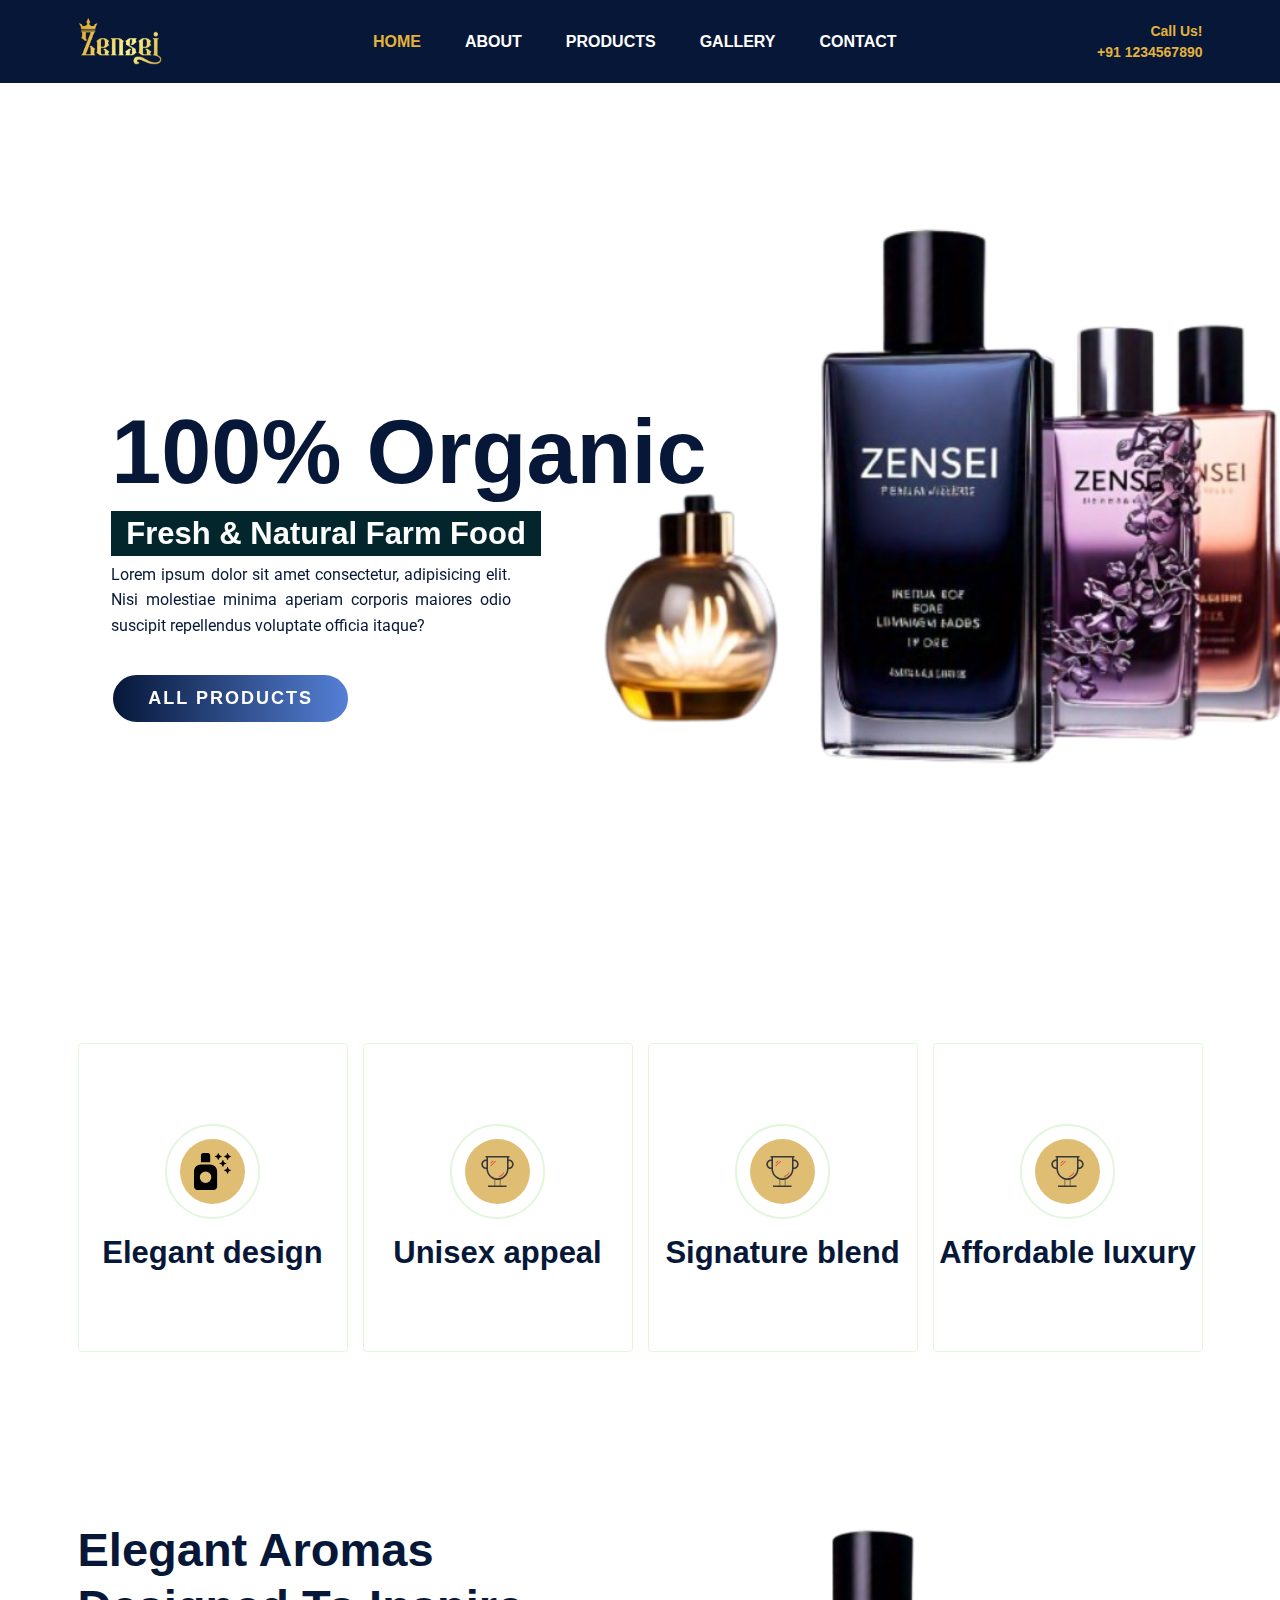
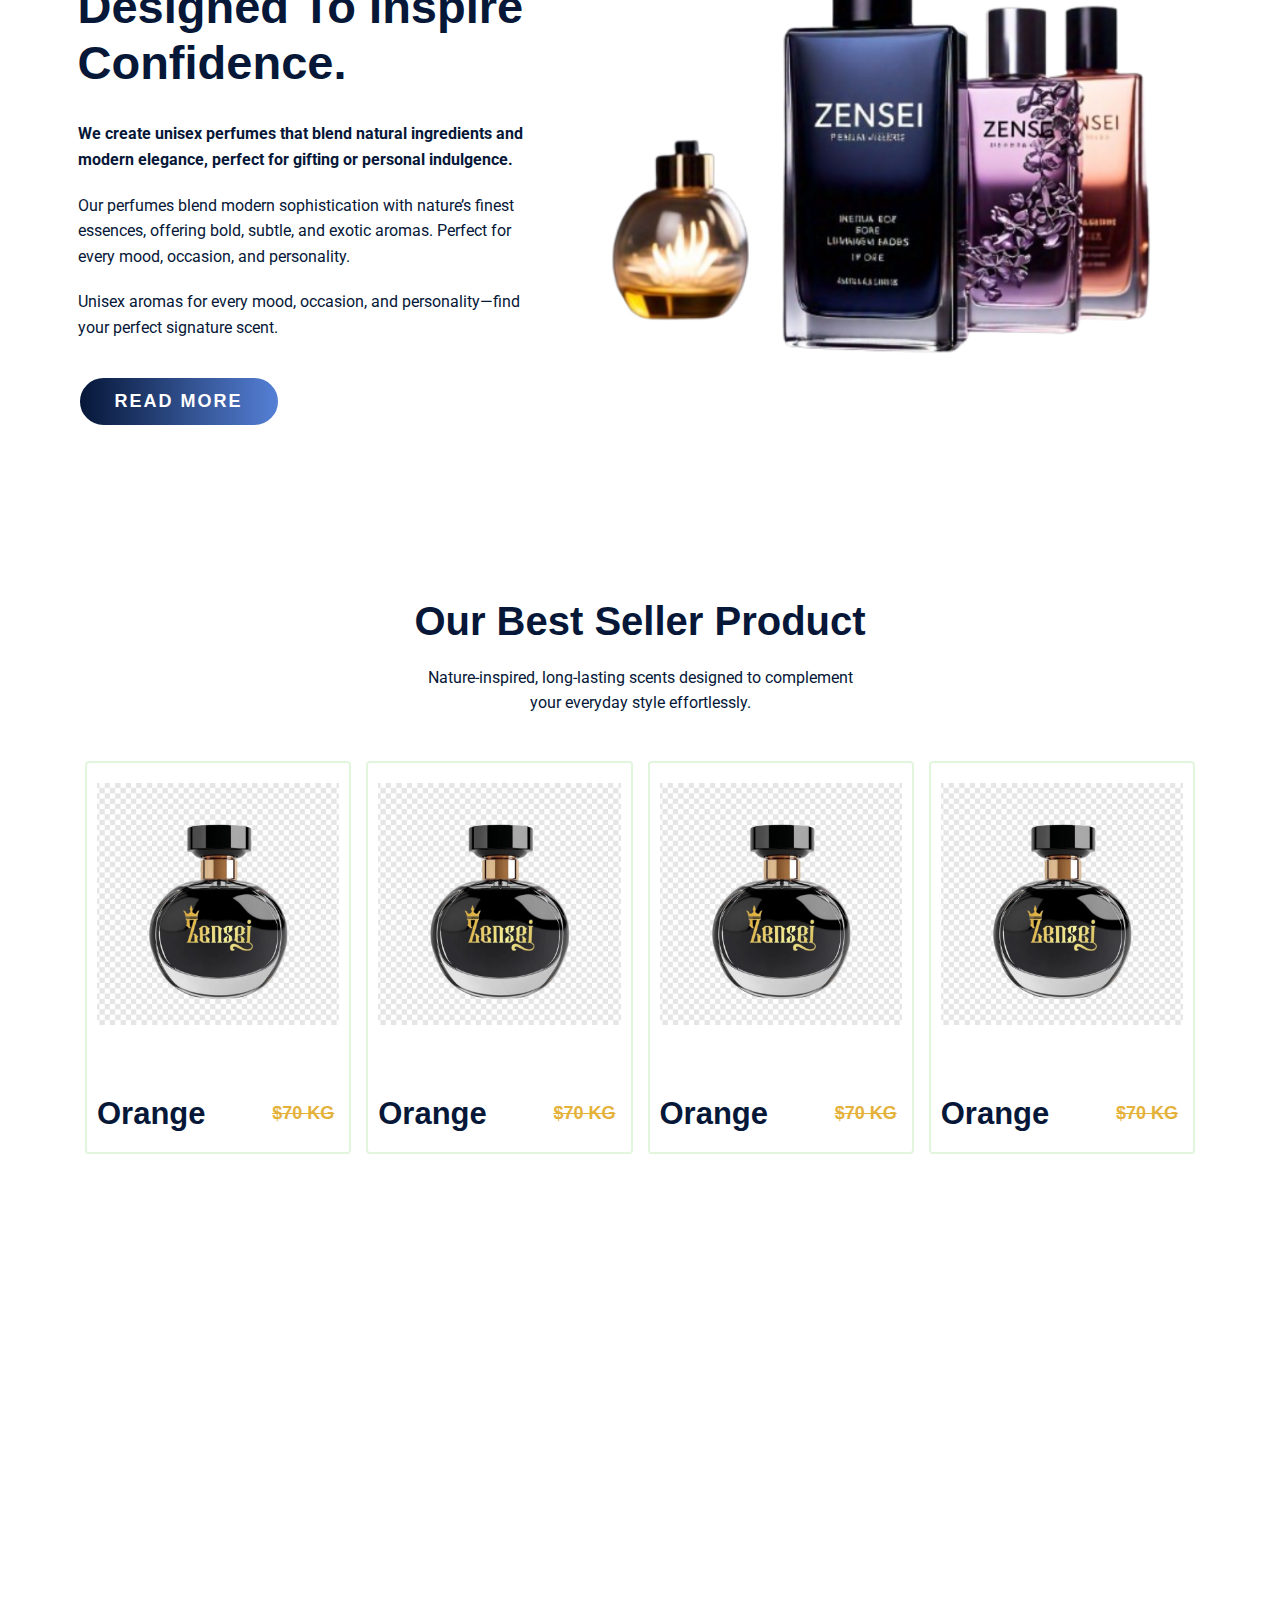
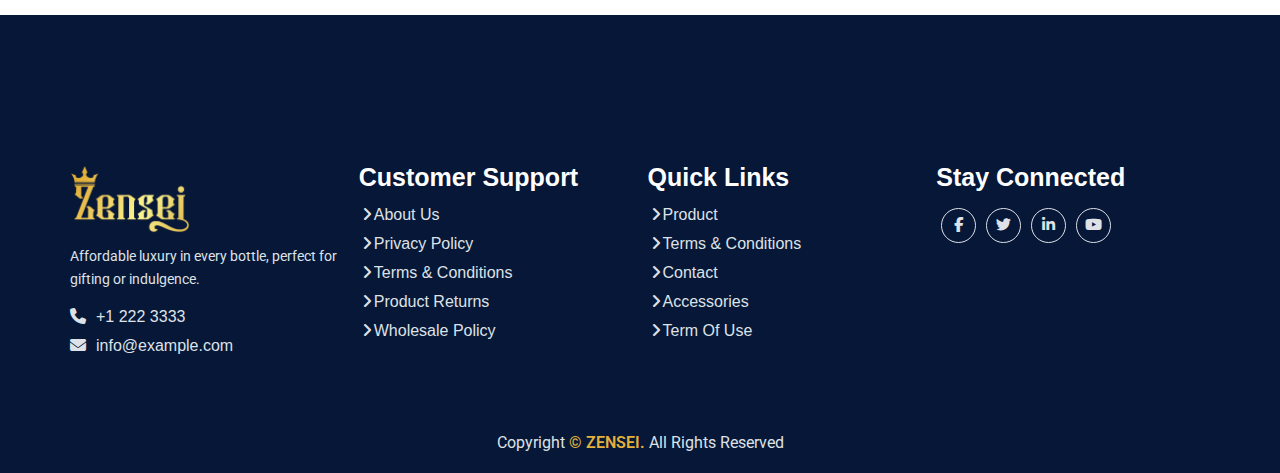
==== commit 817a90a5: "feature icon changed" ====
--- a/index.html
+++ b/index.html
@@ -146,7 +146,7 @@
                 <div class="features-icon-border">
                   <div class="features-icon">
                     <img
-                      src="./assets/images/icons/feature_icon.svg"
+                      src="./assets/images/icons/feature_icon1.svg"
                       alt="icon"
                     />
                   </div>
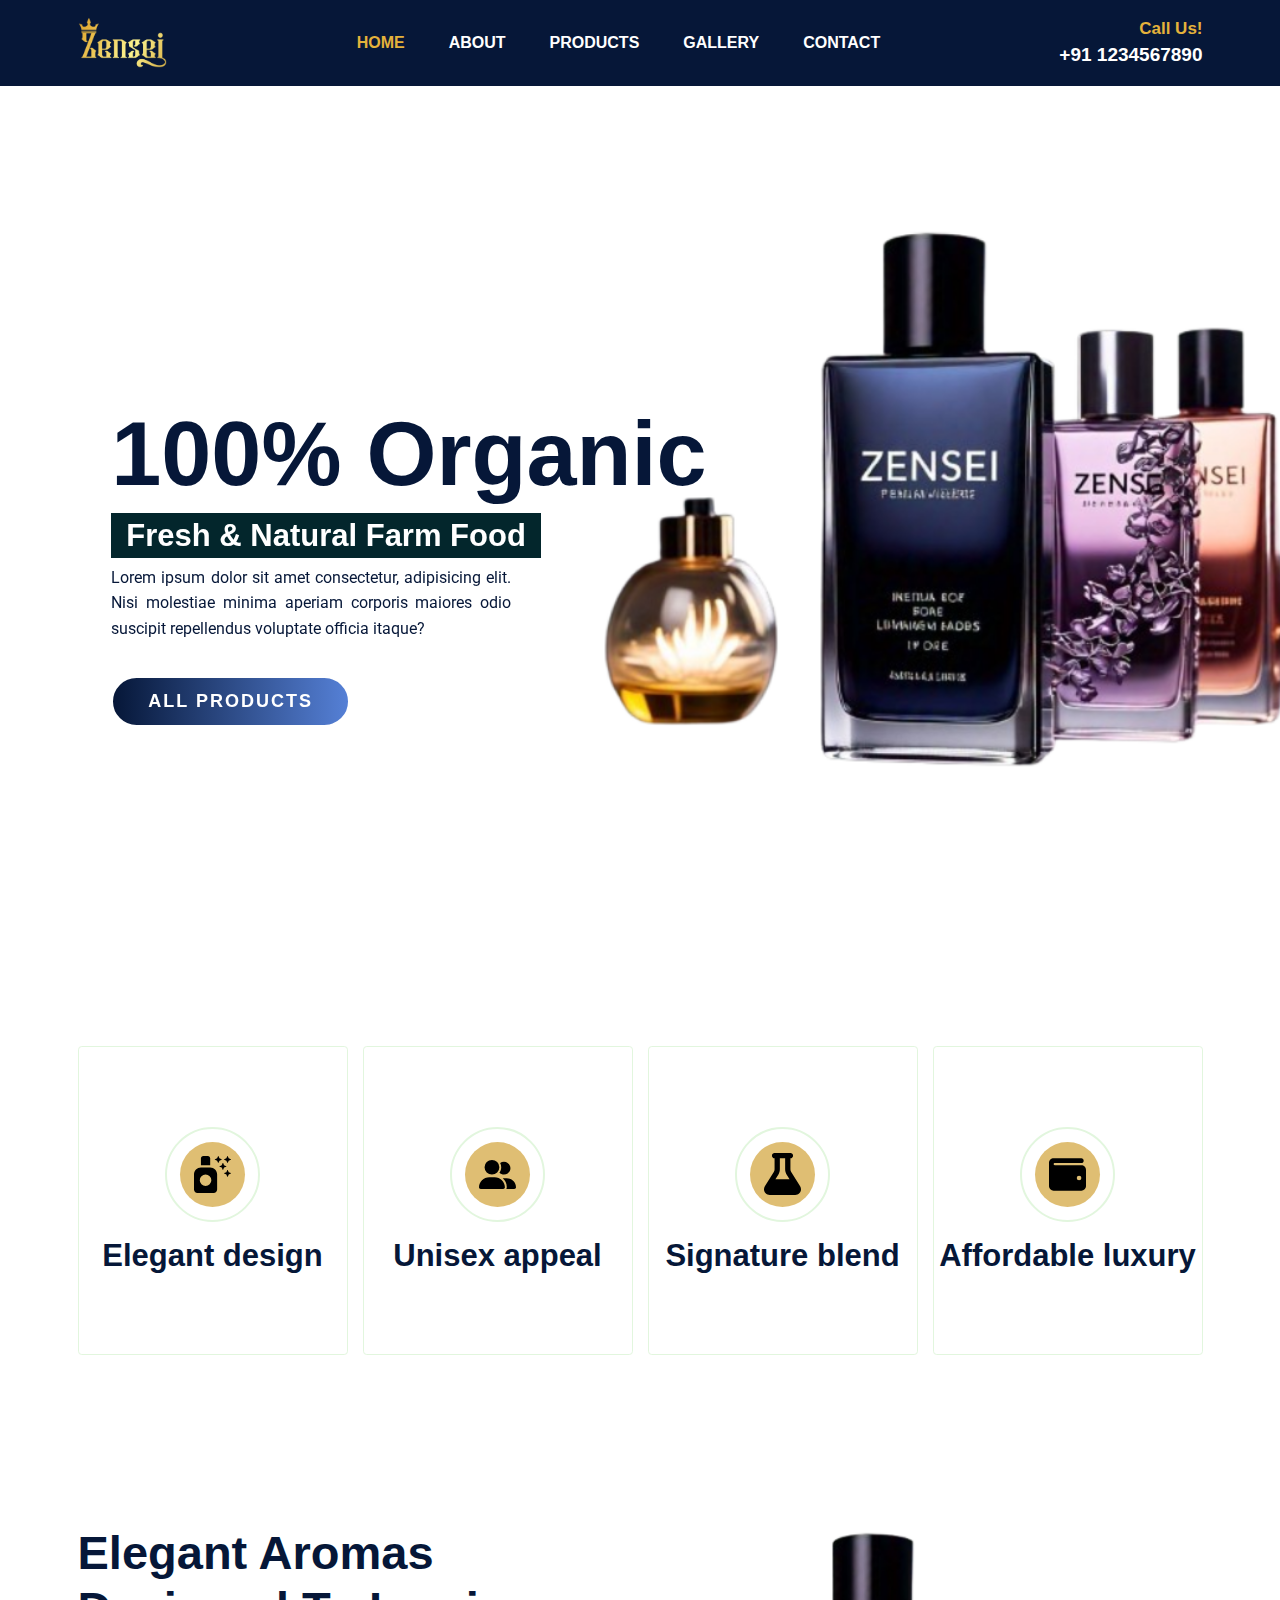
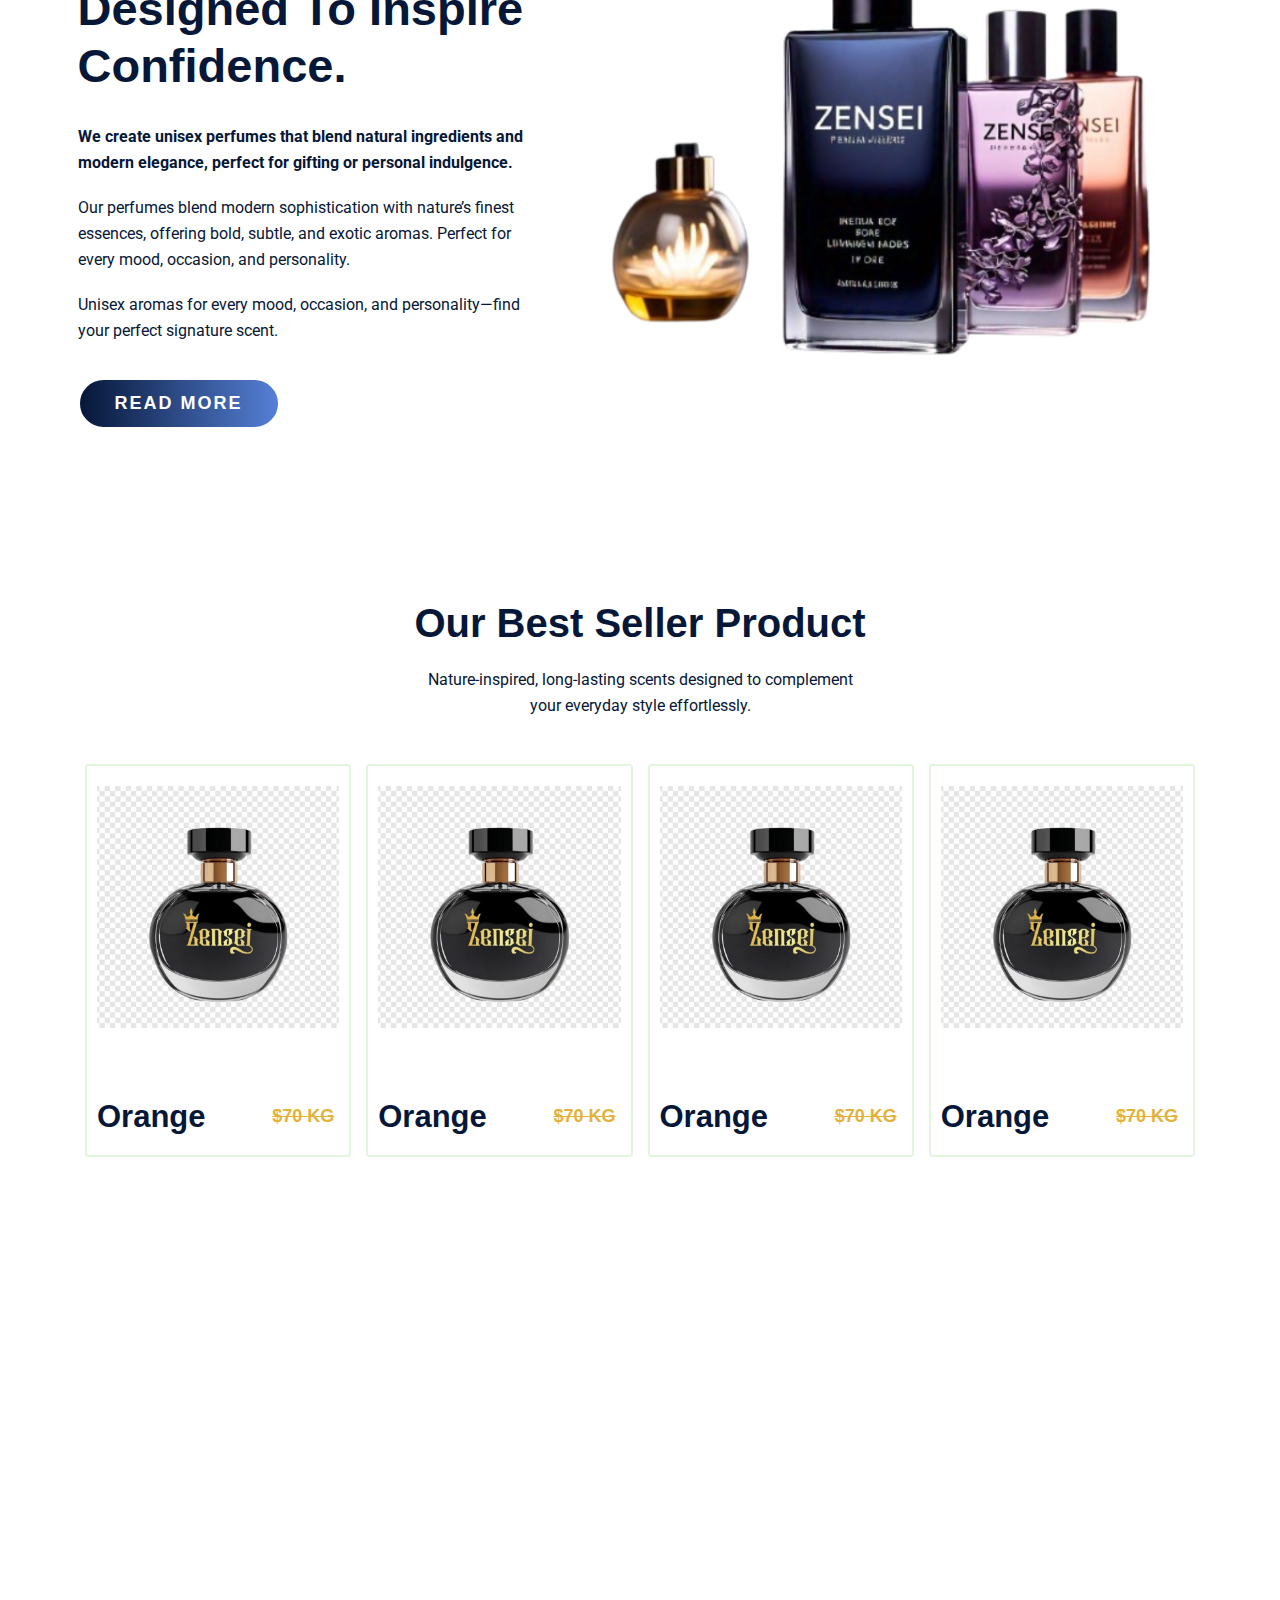
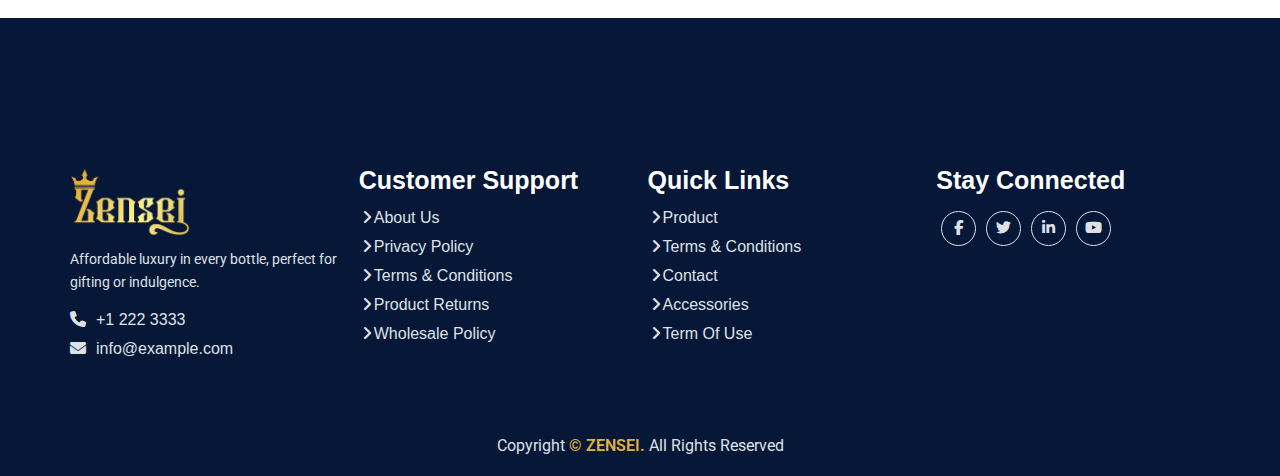
==== commit 49dc1795: "all feature icon added" ====
--- a/index.html
+++ b/index.html
@@ -4,6 +4,10 @@
     <meta charset="UTF-8" />
     <meta name="viewport" content="width=device-width, initial-scale=1.0" />
     <title>Zensi</title>
+
+    <!-- favicon -->
+    <link rel="icon" type="image/png" href="assets/images/brand_logo/ZENSEI LOGO-01.png">
+
     <!-- Bootstrap CDN -->
     <link
       href="https://cdn.jsdelivr.net/npm/bootstrap@5.3.3/dist/css/bootstrap.min.css"
@@ -77,7 +81,7 @@
               <div class="header_right">
                 <div class="text-lg-end">
                   <span>Call Us!</span>
-                  <span class="phone_number"> +91 1234567890 </span>
+                  <span class="phone_no"> +91 1234567890 </span>
                 </div>
               </div>
             </div>
@@ -163,7 +167,7 @@
                 <div class="features-icon-border">
                   <div class="features-icon">
                     <img
-                      src="./assets/images/icons/feature_icon.svg"
+                      src="./assets/images/icons/feature_icon2.svg"
                       alt="icon"
                     />
                   </div>
@@ -180,7 +184,7 @@
                 <div class="features-icon-border">
                   <div class="features-icon">
                     <img
-                      src="./assets/images/icons/feature_icon.svg"
+                      src="./assets/images/icons/feature_icon3.svg"
                       alt="icon"
                     />
                   </div>
@@ -197,7 +201,7 @@
                 <div class="features-icon-border">
                   <div class="features-icon">
                     <img
-                      src="./assets/images/icons/feature_icon.svg"
+                      src="./assets/images/icons/feature_icon4.svg"
                       alt="icon"
                     />
                   </div>
--- a/css/style.css
+++ b/css/style.css
@@ -213,7 +213,7 @@
 }
 
 .navbar-brand {
-  width: 8.5rem;
+  width: 9rem;
   margin-top: -0.1rem;
 }
 
@@ -248,12 +248,12 @@
   color: var(--secondary-color);
   display: block;
   font-weight: 700;
-  font-size: 1.4rem;
+  font-size: 1.7rem;
 }
 
 .header .header_right .phone_no {
   color: var(--text-white);
-  font-size: 1.6rem;
+  font-size: 1.9rem;
 }
 
 /* Banner section */
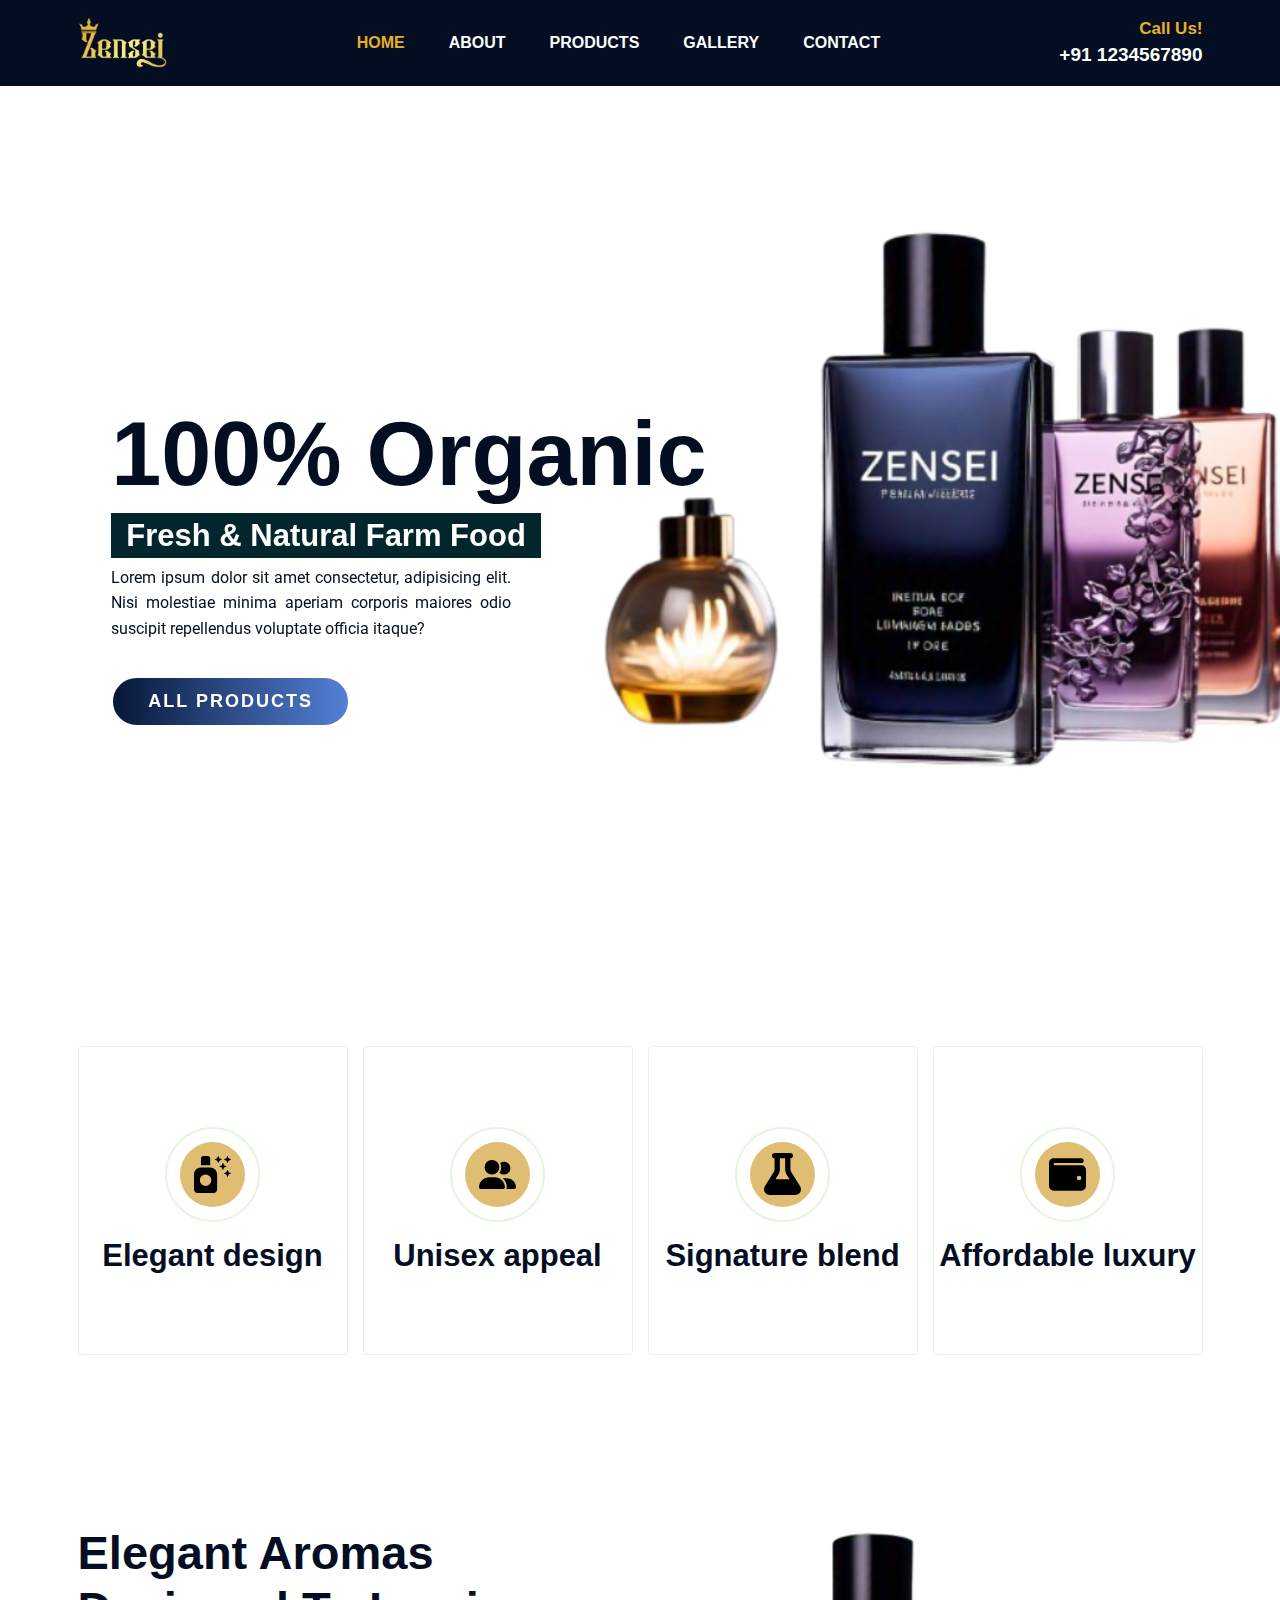
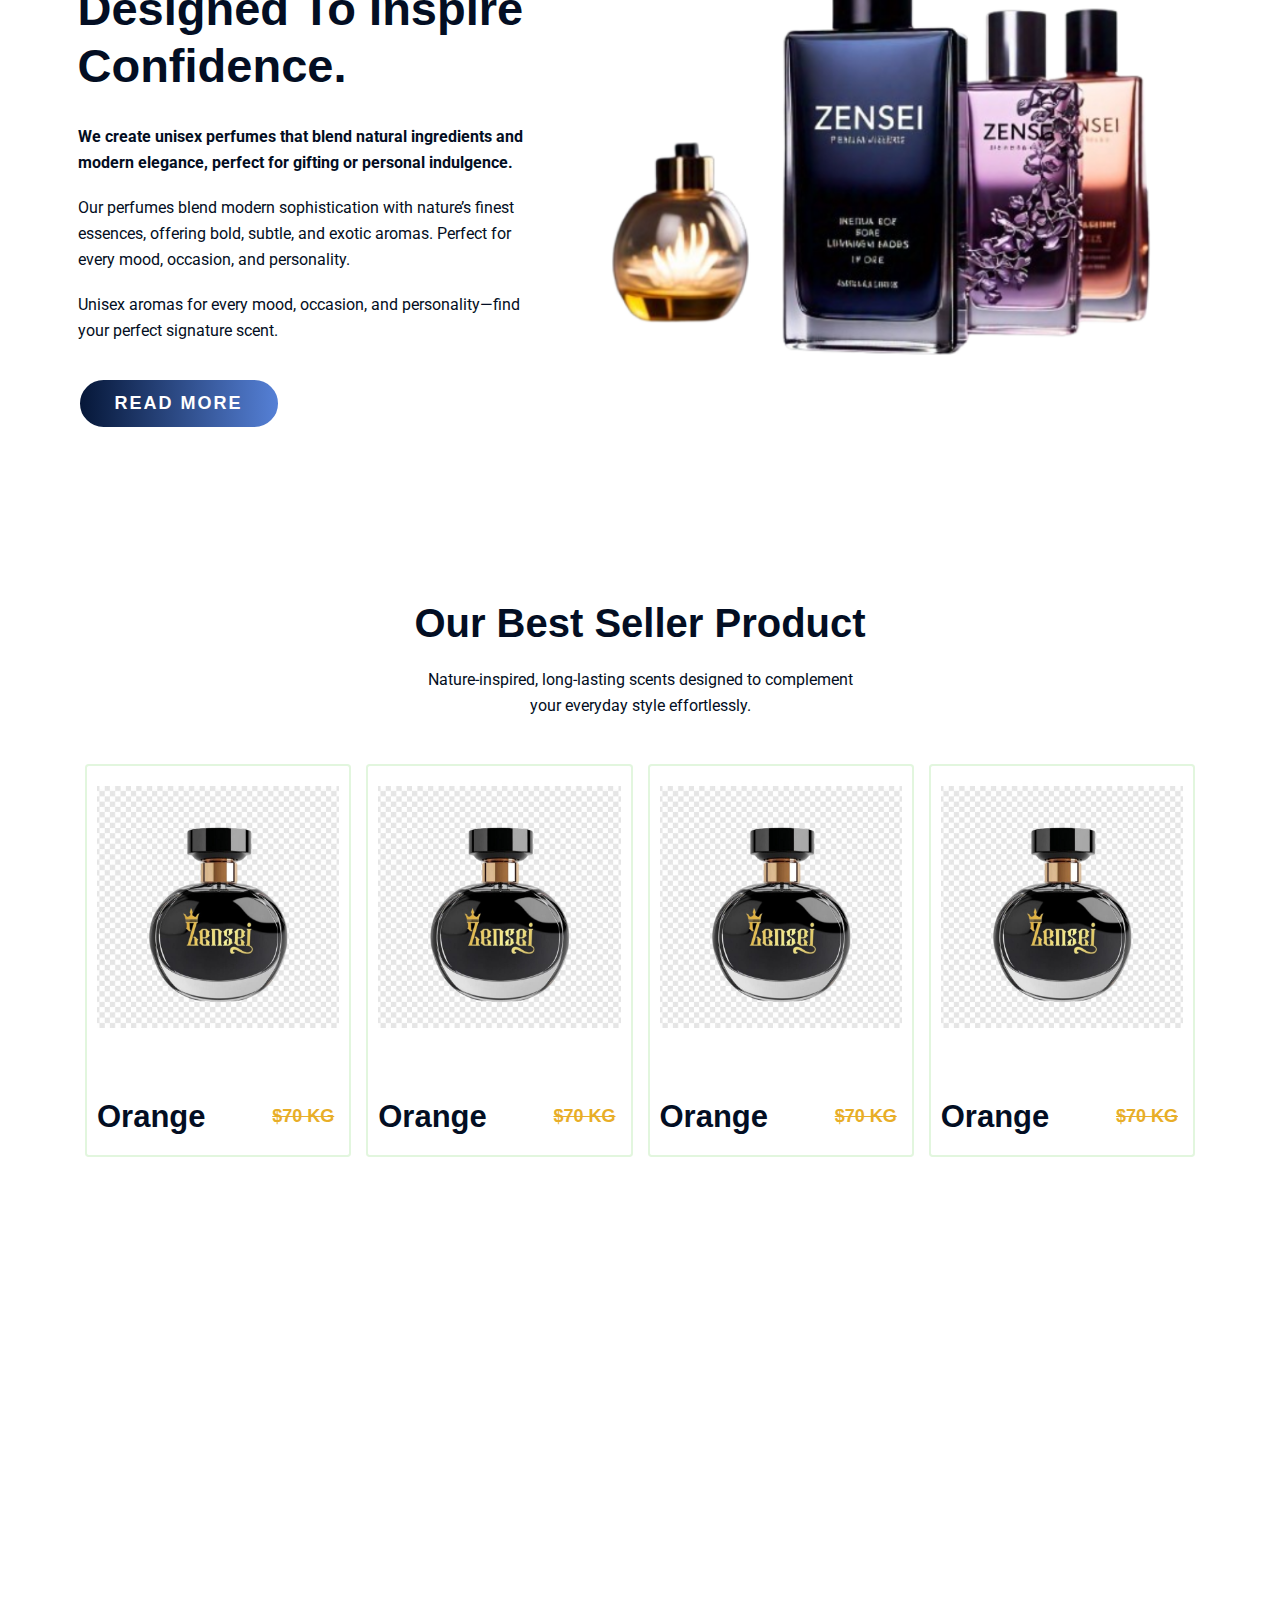
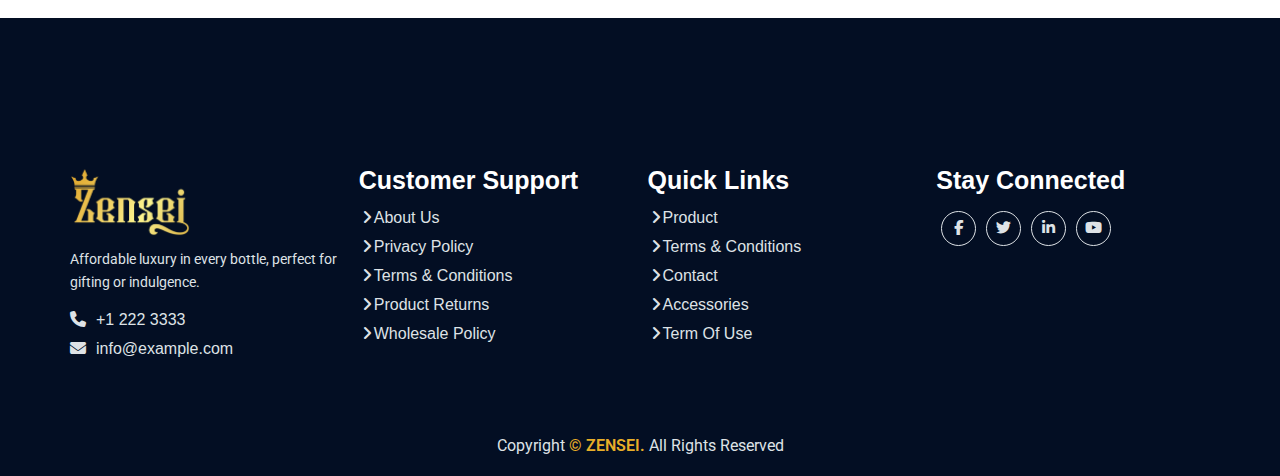
==== commit ff0f2d63: "about us page created" ====
--- a/index.html
+++ b/index.html
@@ -66,7 +66,7 @@
                   >
                 </li>
                 <li class="nav-item">
-                  <a class="nav-link" href="#">About</a>
+                  <a class="nav-link" href="about.html">About</a>
                 </li>
                 <li class="nav-item">
                   <a class="nav-link" href="#">Products</a>
@@ -347,35 +347,9 @@
       </div>
     </section>
 
-    <!-- Faq section -->
-    <!-- <section class="faq_section">
-      <div class="container">
-        <div class="row">
-          <div class="col-md-6 offset-md-3">
-            <div class="faq-title text-center pb-3">
-              <h2>FAQ</h2>
-            </div>
-          </div>
-
-          <div class="col-md-6 offset-md-3">
-            <div class="faq" id="accordion">
-              <div class="card">
-                <div class="card-header" id="faqHeading-1">
-                  <div class="mb-0">
-                    <h5 class="faq-title" data-toggle="collapse" data-target="#faqCollapse-1" data-area-expanded="true" data-area-controls="faqCollapse-1">
-                      <span class="badge">1</span>What is Lorem Ipsum
-                    </h5>
-                  </div>
-                </div>
-              </div>
-            </div>
-          </div>
-        </div>
-      </div>
-    </section> -->
+  
 
     <!-- Footer section -->
-    <!-- Footer section Start-->
     <section class="footer_wrapper mt-3 mt-md-0">
       <div class="container px-5 px-lg-0">
         <div class="row">
--- a/css/style.css
+++ b/css/style.css
@@ -19,8 +19,8 @@
   --bg-white: #fff;
 
   /* Text Colors */
-  --primary-text: #061738;
-  --secondary-color: #e4b23b;
+  --primary-text: #030e23;
+  --secondary-color: #e8ae28;
   --light-color: #e2f6de;
   --dark-color: #03262c;
   --text-white: #fff;
@@ -202,7 +202,6 @@
 
 /* Navbar css */
 
-
 .header {
   /* position: absolute; */
   width: 100%;
@@ -413,7 +412,6 @@
   text-align: center;
 }
 
-
 /* Footer CSS */
 
 .footer_wrapper {
@@ -433,7 +431,7 @@
 }
 
 .footer_wrapper ul li {
-  margin-bottom: .5rem;
+  margin-bottom: 0.5rem;
   list-style: none;
 }
 
@@ -457,7 +455,7 @@
 }
 
 .footer_wrapper .link-widget li a::before {
-  content: '\f105';
+  content: "\f105";
   font-family: "Font Awesome 5 Free";
   font-weight: 900;
   position: absolute;
@@ -468,18 +466,18 @@
 }
 
 .footer_wrapper .link-widget li a:hover {
-  margin-left: .625rem;
+  margin-left: 0.625rem;
   color: var(--secondary-color);
 }
 
 .footer_wrapper .social-network a {
   width: 3.5rem;
   height: 3.5rem;
-  margin: .5rem;
+  margin: 0.5rem;
   line-height: 3.2rem;
   font-size: 1.5rem;
   display: inline-block;
-  border: .125rem solid var(--text-gray);
+  border: 0.125rem solid var(--text-gray);
   color: var(--text-gray);
   text-align: center;
   border-radius: 100%;
@@ -491,7 +489,7 @@
   background-color: var(--secondary-color);
   border-color: var(--secondary-color);
   color: var(--text-white);
-  box-shadow: 0 .625rem .9375rem 0 rgb(0 0 0 / 10%);
+  box-shadow: 0 0.625rem 0.9375rem 0 rgb(0 0 0 / 10%);
   transform: translateY(-0.1875rem);
 }
 
@@ -526,3 +524,11 @@
 .footer_logo {
   width: 120px;
 }
+
+/* ===========================
+About Page CSS
+============================== */
+
+.about .about-details p {
+  color: var(--primary-text);
+}
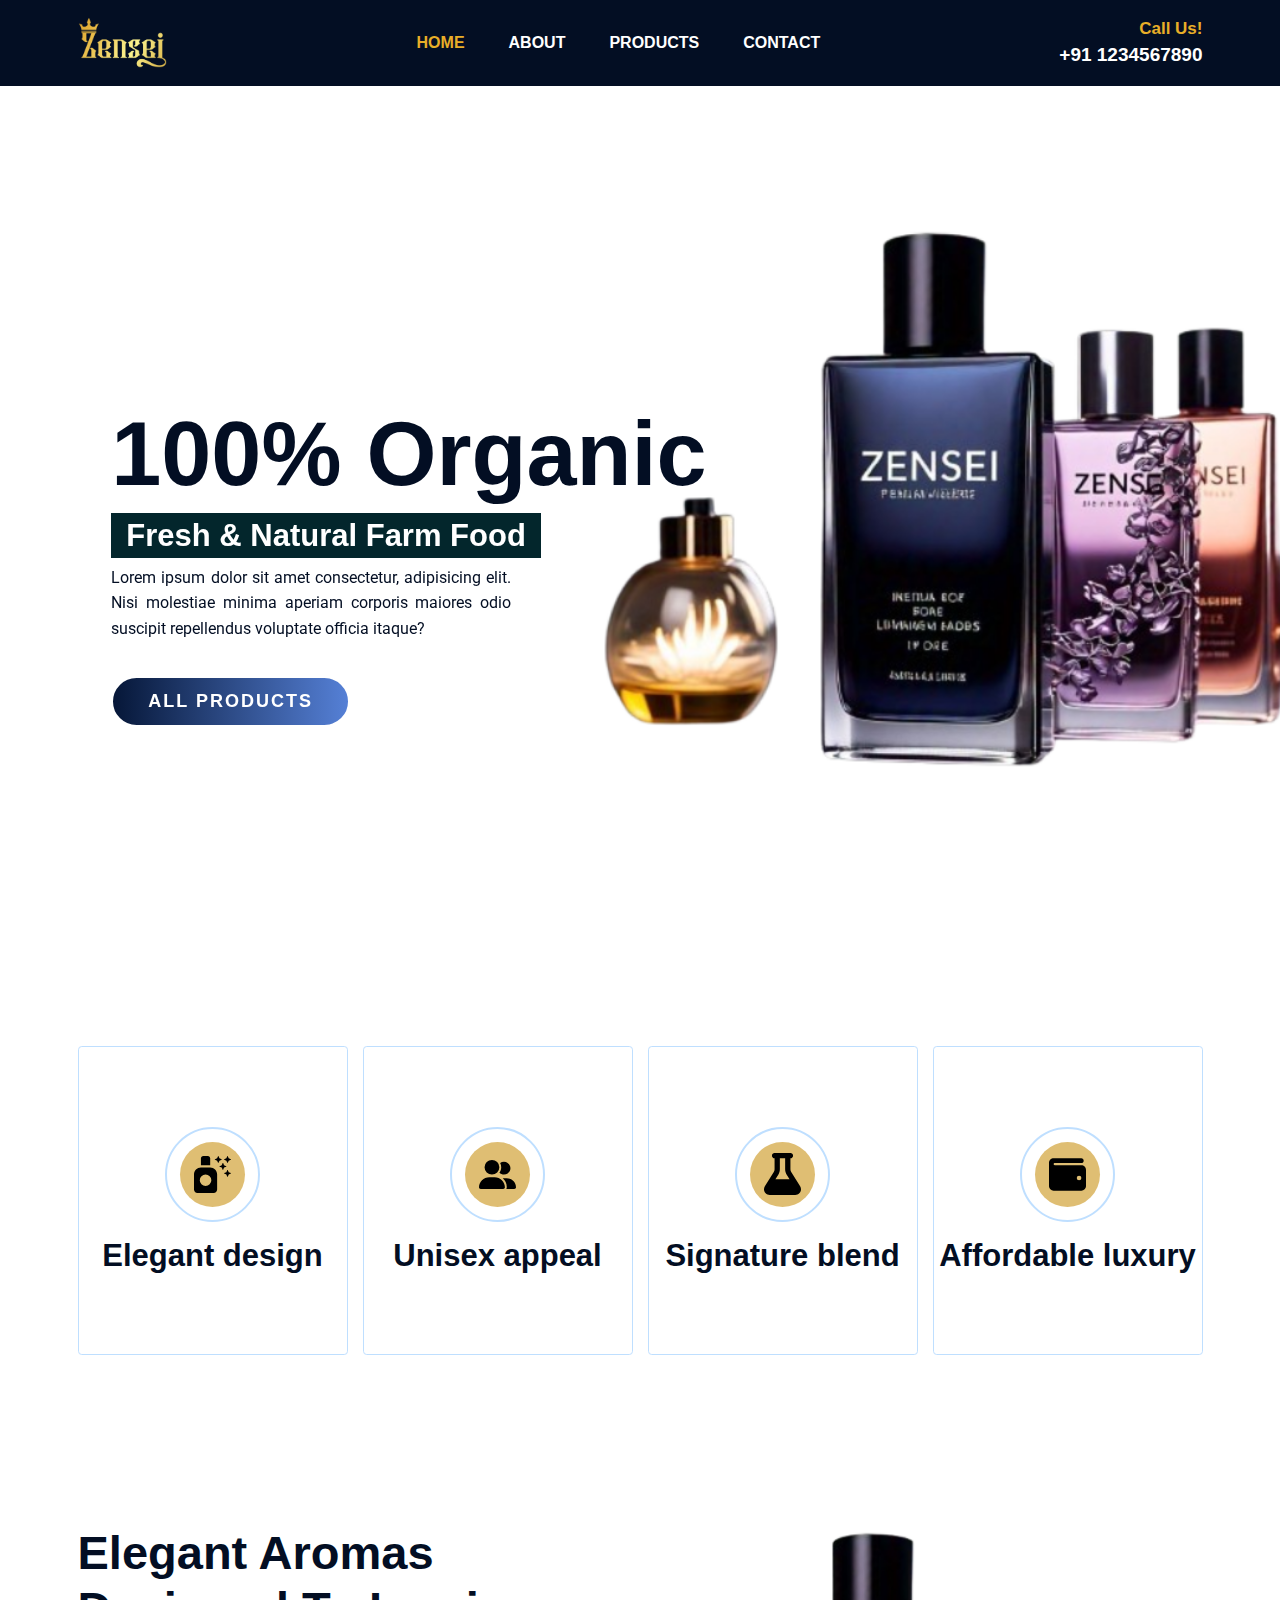
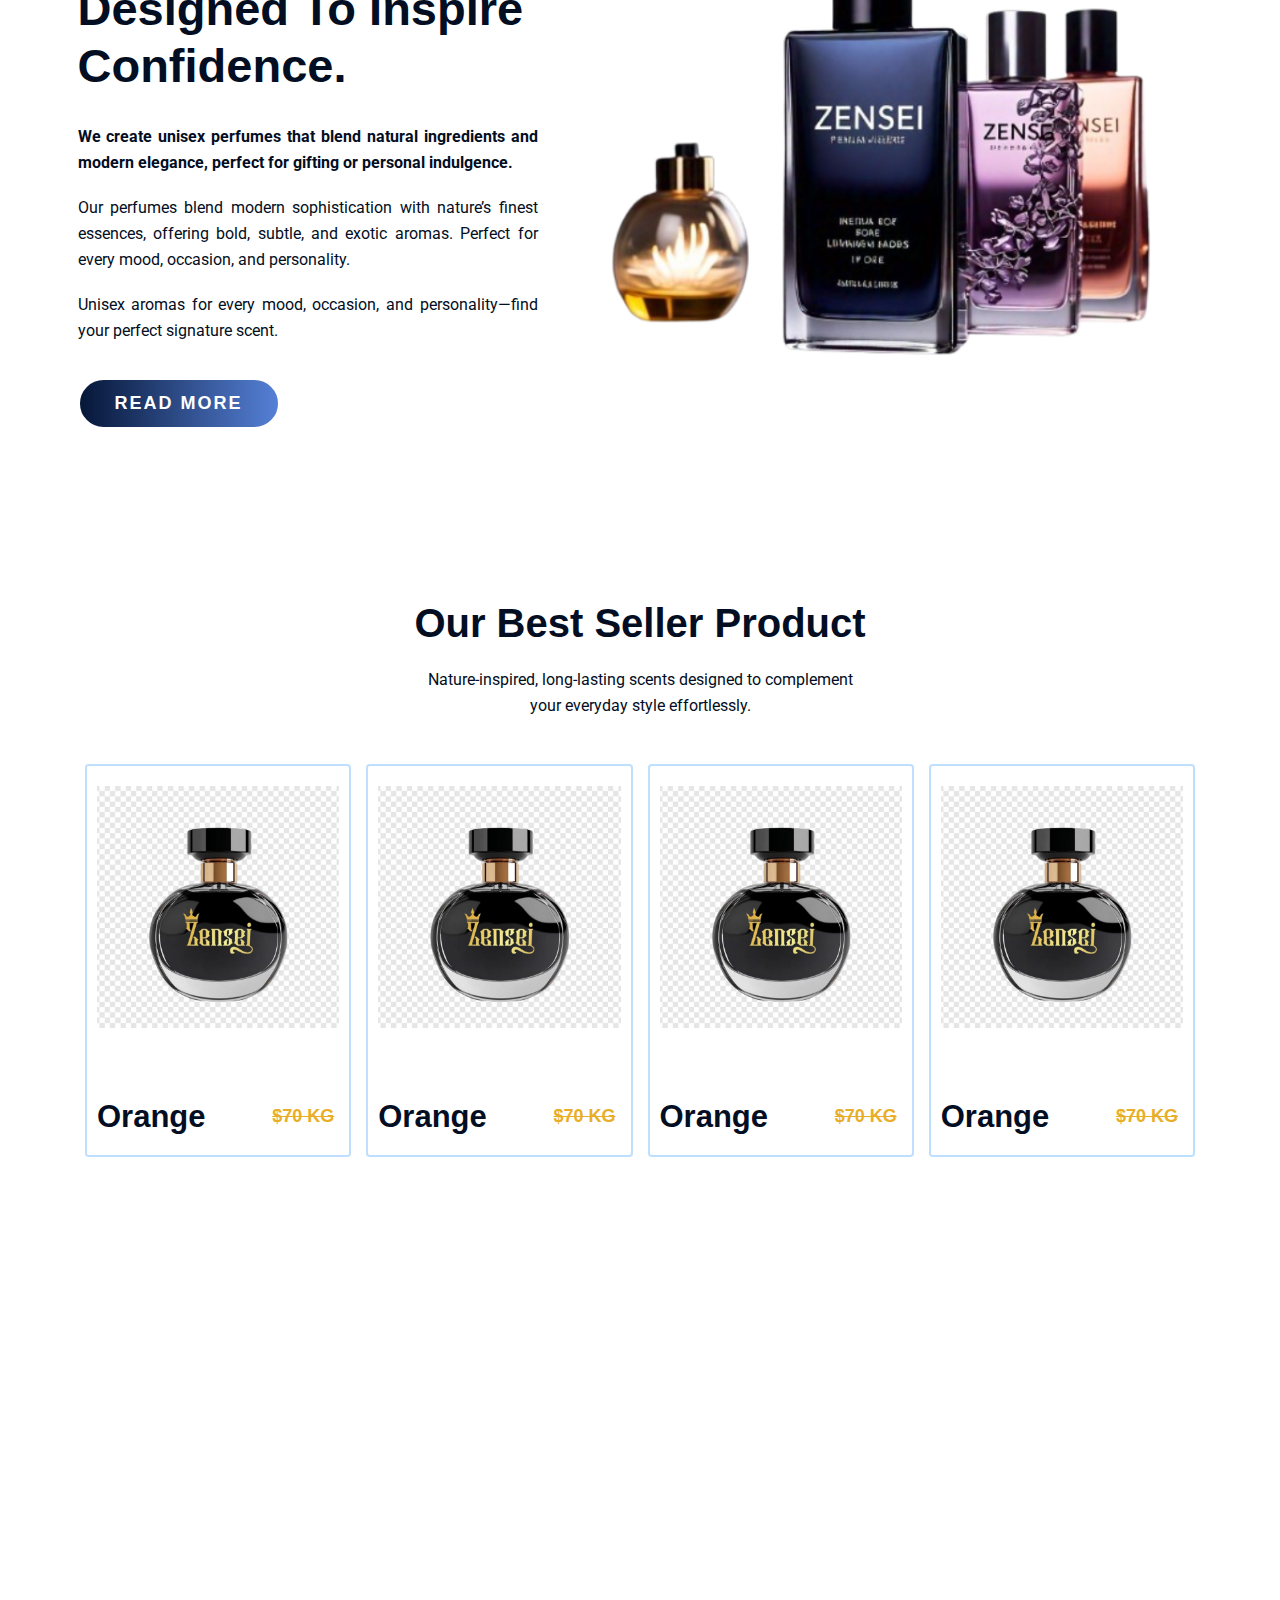
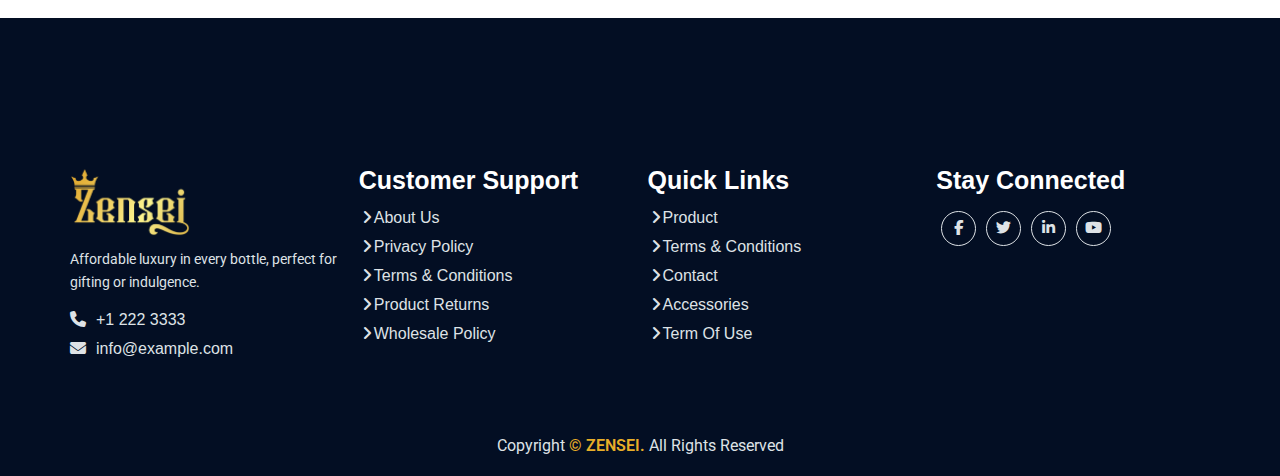
==== commit a7ba7537: "all pages added" ====
--- a/index.html
+++ b/index.html
@@ -24,9 +24,6 @@
       crossorigin="anonymous"
       referrerpolicy="no-referrer"
     />
-
-    <!-- Lightbox CDN -->
-    <link href="path/to/lightbox.css" rel="stylesheet" />
 
     <!-- CSS link -->
     <link rel="stylesheet" href="css/style.css" />
@@ -69,13 +66,10 @@
                   <a class="nav-link" href="about.html">About</a>
                 </li>
                 <li class="nav-item">
-                  <a class="nav-link" href="#">Products</a>
+                  <a class="nav-link" href="products.html">Products</a>
                 </li>
                 <li class="nav-item">
-                  <a class="nav-link" href="#">Gallery</a>
-                </li>
-                <li class="nav-item">
-                  <a class="nav-link" href="#">Contact</a>
+                  <a class="nav-link" href="contact.html">Contact</a>
                 </li>
               </ul>
               <div class="header_right">
@@ -108,7 +102,7 @@
                   Lightweight, eco-friendly, and designed to leave a lasting
                   impression. Find your signature fragrance today.
                 </p>
-                <a href="" class="btn main-btn">All Products</a>
+                <a href="products.html" class="btn main-btn">All Products</a>
               </div>
             </div>
             <div class="carousel-item active">
@@ -120,7 +114,7 @@
                   molestiae minima aperiam corporis maiores odio suscipit
                   repellendus voluptate officia itaque?
                 </p>
-                <a href="" class="btn main-btn">All Products</a>
+                <a href="products.html" class="btn main-btn">All Products</a>
               </div>
             </div>
             <div class="carousel-item">
@@ -132,7 +126,7 @@
                   molestiae minima aperiam corporis maiores odio suscipit
                   repellendus voluptate officia itaque?
                 </p>
-                <a href="" class="btn main-btn">All Products</a>
+                <a href="products.html" class="btn main-btn">All Products</a>
               </div>
             </div>
           </div>
@@ -431,7 +425,6 @@
       crossorigin="anonymous"
     ></script>
 
-    <!-- Lightbox CDN -->
-    <script src="path/to/lightbox.js"></script>
+    
   </body>
 </html>
--- a/css/style.css
+++ b/css/style.css
@@ -21,7 +21,7 @@
   /* Text Colors */
   --primary-text: #030e23;
   --secondary-color: #e8ae28;
-  --light-color: #e2f6de;
+  --light-color: #BFDFFF;
   --dark-color: #03262c;
   --text-white: #fff;
   --text-gray: #dee2e6;
@@ -351,6 +351,7 @@
 .landing_about_section p {
   color: var(--primary-text);
   margin-bottom: 2rem;
+  text-align: justify;
 }
 
 /* product card design */
@@ -525,10 +526,90 @@
   width: 120px;
 }
 
+/* Gallery CSS */
+
+.gallery_section img {
+  width: 100%;
+  height: 100%;
+  object-fit: cover;
+}
+
 /* ===========================
 About Page CSS
 ============================== */
 
 .about .about-details p {
   color: var(--primary-text);
-}
+  text-align: justify;
+}
+
+/* ===========================
+Product Page CSS
+============================== */
+
+.product .product-details p {
+  margin-bottom: 1.5rem;
+  text-align: justify;
+}
+
+/* ===========================
+Contact Page CSS
+============================== */
+.contact .contact-form {
+  background-color: var(--light-color);
+  padding: 5rem;
+  box-shadow: 0 0.2rem 1.5rem rgb(0 0 0 / 4%);
+}
+
+.contact .contact-form .form-control:focus {
+  outline: none;
+  box-shadow: none;
+}
+
+.contact .contact-form .form-control::placeholder {
+  color: var(--primary-text);
+}
+
+.contact .contact-form .form-control {
+  padding: 1rem 1.5rem;
+  border-radius: 0rem;
+  border: 0.1rem solid var(--secondary-color);
+  font-size: 1.5rem;
+  font-weight: 400;
+  font-family: var(--secondary-font);
+
+}
+
+
+
+.contact .contact-form textarea {
+  min-height: 15rem;
+}
+
+.contact .content-box .info-box li {
+  position: relative;
+  padding-left: 7rem;
+  padding-bottom: 3.5rem;
+  margin-bottom: 2.9rem;
+}
+
+.contact .content-box .info-box li i {
+  position: absolute;
+  left: 0;
+  top: 1.5rem;
+  font-size: 4.5rem;
+  line-height: 4.5rem;
+  color: var(--primary-text);
+}
+
+.contact .content-box .info-box li p {
+  color: var(--primary-text);
+}
+
+.contact .content-box .info-box li a {
+  color: var(--dark-color);
+  font-size: 2.5rem;
+  font-weight: 400;
+  margin-bottom: 0;
+  font-family: var(--secondary-font);
+}
